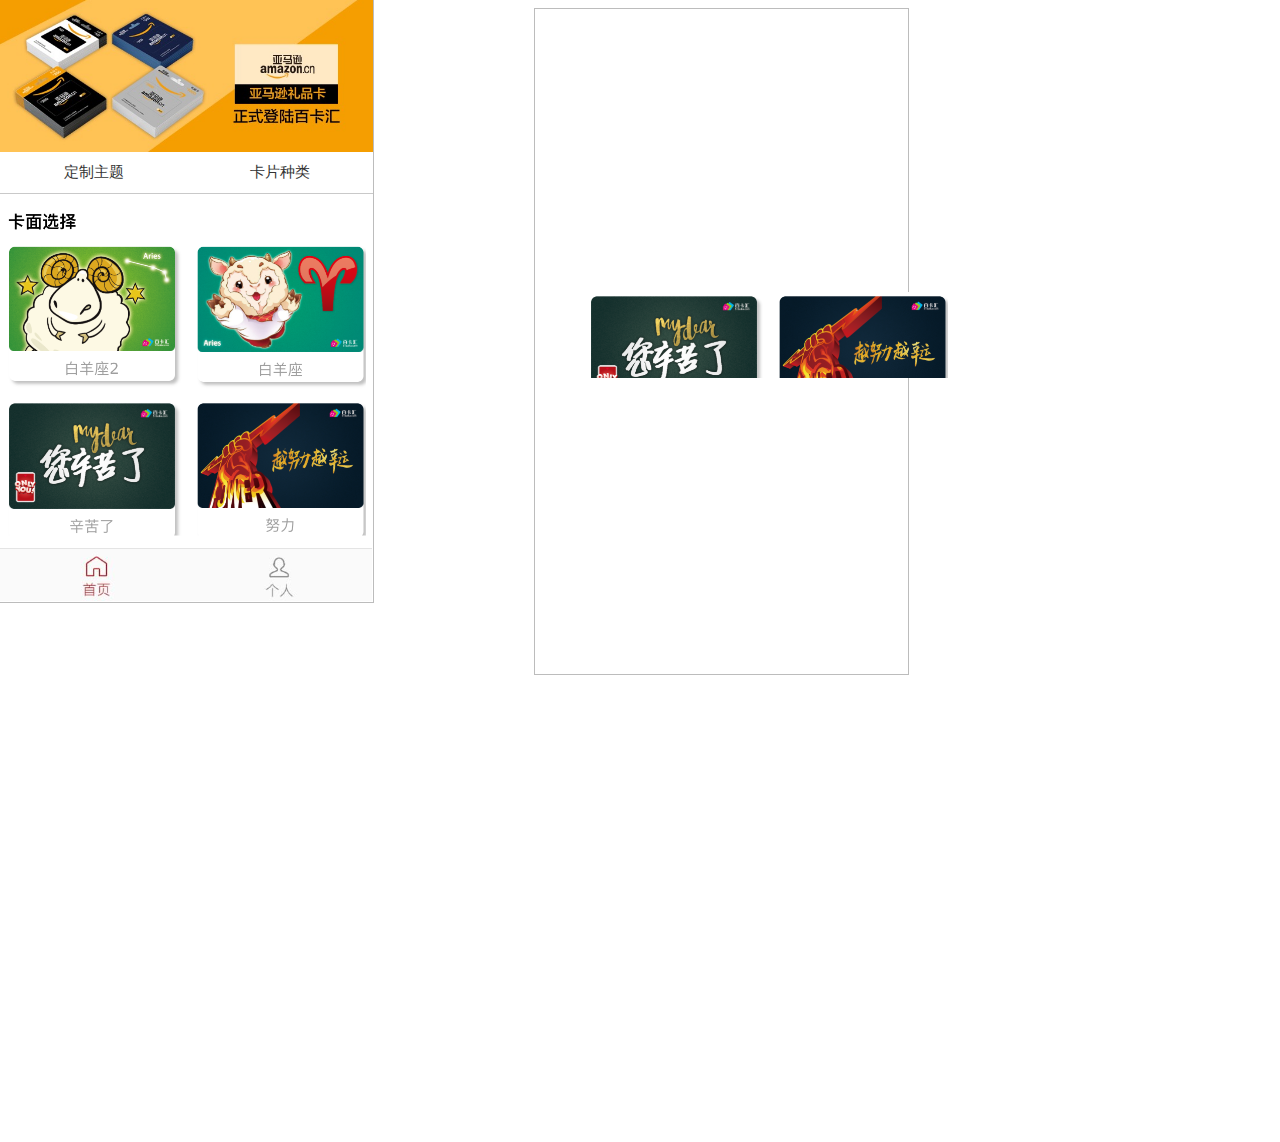
==== index.html @ 6e8ccd51 "1" ====
﻿<!DOCTYPE html>
<html>
  <head>
    <title>index</title>
    <meta http-equiv="X-UA-Compatible" content="IE=edge"/>
    <meta http-equiv="content-type" content="text/html; charset=utf-8"/>
    <meta name="apple-mobile-web-app-capable" content="yes"/>
    <link href="resources/css/jquery-ui-themes.css" type="text/css" rel="stylesheet"/>
    <link href="resources/css/axure_rp_page.css" type="text/css" rel="stylesheet"/>
    <link href="data/styles.css" type="text/css" rel="stylesheet"/>
    <link href="files/index/styles.css" type="text/css" rel="stylesheet"/>
    <script src="resources/scripts/jquery-1.7.1.min.js"></script>
    <script src="resources/scripts/jquery-ui-1.8.10.custom.min.js"></script>
    <script src="resources/scripts/axure/axQuery.js"></script>
    <script src="resources/scripts/axure/globals.js"></script>
    <script src="resources/scripts/axutils.js"></script>
    <script src="resources/scripts/axure/annotation.js"></script>
    <script src="resources/scripts/axure/axQuery.std.js"></script>
    <script src="resources/scripts/axure/doc.js"></script>
    <script src="data/document.js"></script>
    <script src="resources/scripts/messagecenter.js"></script>
    <script src="resources/scripts/axure/events.js"></script>
    <script src="resources/scripts/axure/recording.js"></script>
    <script src="resources/scripts/axure/action.js"></script>
    <script src="resources/scripts/axure/expr.js"></script>
    <script src="resources/scripts/axure/geometry.js"></script>
    <script src="resources/scripts/axure/flyout.js"></script>
    <script src="resources/scripts/axure/ie.js"></script>
    <script src="resources/scripts/axure/model.js"></script>
    <script src="resources/scripts/axure/repeater.js"></script>
    <script src="resources/scripts/axure/sto.js"></script>
    <script src="resources/scripts/axure/utils.temp.js"></script>
    <script src="resources/scripts/axure/variables.js"></script>
    <script src="resources/scripts/axure/drag.js"></script>
    <script src="resources/scripts/axure/move.js"></script>
    <script src="resources/scripts/axure/visibility.js"></script>
    <script src="resources/scripts/axure/style.js"></script>
    <script src="resources/scripts/axure/adaptive.js"></script>
    <script src="resources/scripts/axure/tree.js"></script>
    <script src="resources/scripts/axure/init.temp.js"></script>
    <script src="files/index/data.js"></script>
    <script src="resources/scripts/axure/legacy.js"></script>
    <script src="resources/scripts/axure/viewer.js"></script>
    <script src="resources/scripts/axure/math.js"></script>
    <script type="text/javascript">
      $axure.utils.getTransparentGifPath = function() { return 'resources/images/transparent.gif'; };
      $axure.utils.getOtherPath = function() { return 'resources/Other.html'; };
      $axure.utils.getReloadPath = function() { return 'resources/reload.html'; };
    </script>
  </head>
  <body>
    <div id="base" class="">

      <!-- Unnamed (矩形) -->
      <div id="u0" class="ax_default box_1">
        <div id="u0_div" class=""></div>
        <!-- Unnamed () -->
        <div id="u1" class="text" style="display: none; visibility: hidden">
          <p><span></span></p>
        </div>
      </div>

      <!-- Unnamed (矩形) -->
      <div id="u2" class="ax_default box_1">
        <div id="u2_div" class=""></div>
        <!-- Unnamed () -->
        <div id="u3" class="text" style="display: none; visibility: hidden">
          <p><span></span></p>
        </div>
      </div>

      <!-- Unnamed (水平线) -->
      <div id="u4" class="ax_default line">
        <img id="u4_img" class="img " src="images/index/u4.png"/>
        <!-- Unnamed () -->
        <div id="u5" class="text" style="display: none; visibility: hidden">
          <p><span></span></p>
        </div>
      </div>

      <!-- Unnamed (菜单) -->
      <div id="u6" class="ax_default">
        <img id="u6_menu" class="img " src="images/index/u6_menu.png" alt="u6_menu"/>

        <!-- Unnamed (表格) -->
        <div id="u7" class="ax_default">

          <!-- 定制主题 (Menu Item) -->
          <div id="u8" class="ax_default menu_item" data-label="定制主题">
            <img id="u8_img" class="img " src="resources/images/transparent.gif"/>
            <!-- Unnamed () -->
            <div id="u9" class="text" style="visibility: visible;">
              <p><span>定制主题</span></p>
            </div>
          </div>

          <!-- 种类 (Menu Item) -->
          <div id="u10" class="ax_default menu_item" data-label="种类">
            <img id="u10_img" class="img " src="resources/images/transparent.gif"/>
            <!-- Unnamed () -->
            <div id="u11" class="text" style="visibility: visible;">
              <p><span>卡片种类</span></p>
            </div>
          </div>
        </div>
      </div>

      <!-- Unnamed (图片) -->
      <div id="u12" class="ax_default image">
        <img id="u12_img" class="img " src="images/index/u12.png"/>
        <!-- Unnamed () -->
        <div id="u13" class="text" style="display: none; visibility: hidden">
          <p><span></span></p>
        </div>
      </div>

      <!-- 进入详情 (动态面板) -->
      <div id="u14" class="ax_default" data-label="进入详情">
        <div id="u14_state0" class="panel_state" data-label="State1">
          <div id="u14_state0_content" class="panel_state_content">
          </div>
        </div>
      </div>

      <!-- Unnamed (图片) -->
      <div id="u15" class="ax_default image">
        <img id="u15_img" class="img " src="images/index/u15.png"/>
        <!-- Unnamed () -->
        <div id="u16" class="text" style="display: none; visibility: hidden">
          <p><span></span></p>
        </div>
      </div>

      <!-- Unnamed (图片) -->
      <div id="u17" class="ax_default image">
        <img id="u17_img" class="img " src="images/index/u17.png"/>
        <!-- Unnamed () -->
        <div id="u18" class="text" style="display: none; visibility: hidden">
          <p><span></span></p>
        </div>
      </div>

      <!-- Unnamed (矩形) -->
      <div id="u19" class="ax_default box_2">
        <div id="u19_div" class=""></div>
        <!-- Unnamed () -->
        <div id="u20" class="text" style="display: none; visibility: hidden">
          <p><span></span></p>
        </div>
      </div>

      <!-- Unnamed (图片) -->
      <div id="u21" class="ax_default image">
        <img id="u21_img" class="img " src="images/index/u21.png"/>
        <!-- Unnamed () -->
        <div id="u22" class="text" style="display: none; visibility: hidden">
          <p><span></span></p>
        </div>
      </div>

      <!-- Unnamed (图片) -->
      <div id="u23" class="ax_default image">
        <img id="u23_img" class="img " src="images/index/u23.png"/>
        <!-- Unnamed () -->
        <div id="u24" class="text" style="display: none; visibility: hidden">
          <p><span></span></p>
        </div>
      </div>

      <!-- Unnamed (水平线) -->
      <div id="u25" class="ax_default line">
        <img id="u25_img" class="img " src="images/index/u25.png"/>
        <!-- Unnamed () -->
        <div id="u26" class="text" style="display: none; visibility: hidden">
          <p><span></span></p>
        </div>
      </div>

      <!-- 筛选详情 (动态面板) -->
      <div id="u27" class="ax_default ax_default_hidden" data-label="筛选详情" style="display: none; visibility: hidden">
        <div id="u27_state0" class="panel_state" data-label="主题">
          <div id="u27_state0_content" class="panel_state_content">

            <!-- 详情 (表格) -->
            <div id="u28" class="ax_default" data-label="详情">

              <!-- 1 (单元格) -->
              <div id="u29" class="ax_default" data-label="1">
                <img id="u29_img" class="img " src="images/index/1_u29.png"/>
                <!-- Unnamed () -->
                <div id="u30" class="text" style="visibility: visible;">
                  <p><span>&nbsp; 全部</span></p>
                </div>
              </div>

              <!-- 2 (单元格) -->
              <div id="u31" class="ax_default" data-label="2">
                <img id="u31_img" class="img " src="images/index/1_u29.png"/>
                <!-- Unnamed () -->
                <div id="u32" class="text" style="visibility: visible;">
                  <p><span>&nbsp; 送给他</span></p>
                </div>
              </div>

              <!-- 3 (单元格) -->
              <div id="u33" class="ax_default" data-label="3">
                <img id="u33_img" class="img " src="images/index/1_u29.png"/>
                <!-- Unnamed () -->
                <div id="u34" class="text" style="visibility: visible;">
                  <p><span>&nbsp; 送长辈</span></p>
                </div>
              </div>

              <!-- 4 (单元格) -->
              <div id="u35" class="ax_default" data-label="4">
                <img id="u35_img" class="img " src="images/index/1_u29.png"/>
                <!-- Unnamed () -->
                <div id="u36" class="text" style="visibility: visible;">
                  <p><span>&nbsp; 送情人</span></p>
                </div>
              </div>

              <!-- 5 (单元格) -->
              <div id="u37" class="ax_default" data-label="5">
                <img id="u37_img" class="img " src="images/index/1_u29.png"/>
                <!-- Unnamed () -->
                <div id="u38" class="text" style="visibility: visible;">
                  <p><span>&nbsp; 送朋友</span></p>
                </div>
              </div>
            </div>

            <!-- 背景 (矩形) -->
            <div id="u39" class="ax_default box_2" data-label="背景">
              <div id="u39_div" class=""></div>
              <!-- Unnamed () -->
              <div id="u40" class="text" style="display: none; visibility: hidden">
                <p><span></span></p>
              </div>
            </div>
          </div>
        </div>
        <div id="u27_state1" class="panel_state" data-label="种类" style="display: none; visibility: hidden;">
          <div id="u27_state1_content" class="panel_state_content">

            <!-- 详情 (表格) -->
            <div id="u41" class="ax_default" data-label="详情">

              <!-- 1 (单元格) -->
              <div id="u42" class="ax_default" data-label="1">
                <img id="u42_img" class="img " src="images/index/1_u29.png"/>
                <!-- Unnamed () -->
                <div id="u43" class="text" style="visibility: visible;">
                  <p><span>&nbsp; 全部</span></p>
                </div>
              </div>

              <!-- 2 (单元格) -->
              <div id="u44" class="ax_default" data-label="2">
                <img id="u44_img" class="img " src="images/index/1_u29.png"/>
                <!-- Unnamed () -->
                <div id="u45" class="text" style="visibility: visible;">
                  <p><span>&nbsp; 神州运通超级卡</span></p>
                </div>
              </div>

              <!-- 3 (单元格) -->
              <div id="u46" class="ax_default" data-label="3">
                <img id="u46_img" class="img " src="images/index/1_u29.png"/>
                <!-- Unnamed () -->
                <div id="u47" class="text" style="visibility: visible;">
                  <p><span>&nbsp; 网购卡</span></p>
                </div>
              </div>

              <!-- 4 (单元格) -->
              <div id="u48" class="ax_default" data-label="4">
                <img id="u48_img" class="img " src="images/index/1_u29.png"/>
                <!-- Unnamed () -->
                <div id="u49" class="text" style="visibility: visible;">
                  <p><span>&nbsp; 唯品会</span></p>
                </div>
              </div>

              <!-- 5 (单元格) -->
              <div id="u50" class="ax_default" data-label="5">
                <img id="u50_img" class="img " src="images/index/1_u29.png"/>
                <!-- Unnamed () -->
                <div id="u51" class="text" style="visibility: visible;">
                  <p><span>&nbsp; 京东E卡</span></p>
                </div>
              </div>
            </div>

            <!-- 背景 (矩形) -->
            <div id="u52" class="ax_default box_2" data-label="背景">
              <div id="u52_div" class=""></div>
              <!-- Unnamed () -->
              <div id="u53" class="text" style="display: none; visibility: hidden">
                <p><span></span></p>
              </div>
            </div>
          </div>
        </div>
        <div id="u27_state2" class="panel_state" data-label="面值" style="display: none; visibility: hidden;">
          <div id="u27_state2_content" class="panel_state_content">

            <!-- 详情 (表格) -->
            <div id="u54" class="ax_default" data-label="详情">

              <!-- 1 (单元格) -->
              <div id="u55" class="ax_default" data-label="1">
                <img id="u55_img" class="img " src="images/index/1_u29.png"/>
                <!-- Unnamed () -->
                <div id="u56" class="text" style="visibility: visible;">
                  <p><span>&nbsp; 全部</span></p>
                </div>
              </div>

              <!-- 2 (单元格) -->
              <div id="u57" class="ax_default" data-label="2">
                <img id="u57_img" class="img " src="images/index/1_u29.png"/>
                <!-- Unnamed () -->
                <div id="u58" class="text" style="visibility: visible;">
                  <p><span>&nbsp; 50</span></p>
                </div>
              </div>

              <!-- 3 (单元格) -->
              <div id="u59" class="ax_default" data-label="3">
                <img id="u59_img" class="img " src="images/index/1_u29.png"/>
                <!-- Unnamed () -->
                <div id="u60" class="text" style="visibility: visible;">
                  <p><span>&nbsp; 100</span></p>
                </div>
              </div>

              <!-- 4 (单元格) -->
              <div id="u61" class="ax_default" data-label="4">
                <img id="u61_img" class="img " src="images/index/1_u29.png"/>
                <!-- Unnamed () -->
                <div id="u62" class="text" style="visibility: visible;">
                  <p><span>&nbsp; 200</span></p>
                </div>
              </div>

              <!-- 5 (单元格) -->
              <div id="u63" class="ax_default" data-label="5">
                <img id="u63_img" class="img " src="images/index/1_u29.png"/>
                <!-- Unnamed () -->
                <div id="u64" class="text" style="visibility: visible;">
                  <p><span>&nbsp; 500</span></p>
                </div>
              </div>
            </div>

            <!-- 背景 (矩形) -->
            <div id="u65" class="ax_default box_2" data-label="背景">
              <div id="u65_div" class=""></div>
              <!-- Unnamed () -->
              <div id="u66" class="text" style="display: none; visibility: hidden">
                <p><span></span></p>
              </div>
            </div>
          </div>
        </div>
      </div>
    </div>
  </body>
</html>
---- resources/css/axure_rp_page.css ----
﻿/* so the window resize fires within a frame in IE7 */
html, body {
    height: 100%;
}

a {
    color: inherit;
}

p {
    margin: 0px;
    text-rendering: optimizeLegibility;
    font-feature-settings: "kern" 1;
    -webkit-font-feature-settings: "kern";
    -moz-font-feature-settings: "kern";
    -moz-font-feature-settings: "kern=1";
    font-kerning: normal;
}

iframe {
    background: #FFFFFF;
}

/* to match IE with C, FF */
input {
    padding: 1px 0px 1px 0px;
    box-sizing: border-box;
    -moz-box-sizing: border-box;
}

textarea {
    margin: 0px;
    box-sizing: border-box;
    -moz-box-sizing: border-box;
}

div.intcases {
    font-family: arial; 
    font-size: 12px;
    text-align:left; 
    border:1px solid #AAA; 
    background:#FFF none repeat scroll 0% 0%; 
    z-index:9999; 
    visibility:hidden; 
    position:absolute;
    padding: 0px;
    border-radius: 3px;
    white-space: nowrap;
}

div.intcaselink {
    cursor: pointer;
    padding: 3px 8px 3px 8px;
    margin: 5px;
    background:#EEE none repeat scroll 0% 0%; 
    border:1px solid #AAA;
    border-radius: 3px;
}

div.refpageimage {
    position: absolute;
    left: 0px;
    top: 0px;
    font-size: 0px;
    width: 16px;
    height: 16px;
    cursor: pointer;
    background-image: url(images/newwindow.gif);
    background-repeat: no-repeat;
}

div.annnoteimage {
    position: absolute;
    left: 0px;
    top: 0px;
    font-size: 0px;
    /*width: 16px;
    height: 12px;*/
    cursor: help;
    /*background-image: url(images/note.gif);*/
    /*background-repeat: no-repeat;*/
    width: 13px;
    height: 12px;
    padding-top: 1px;
    text-align: center;
    background-color: #138CDD;
    -moz-box-shadow: 1px 1px 3px #aaa;
    -webkit-box-shadow: 1px 1px 3px #aaa;
    box-shadow: 1px 1px 3px #aaa;
}

div.annnoteline {
    display: inline-block;
    width: 9px;
    height: 1px;
    border-bottom: 1px solid white;
    margin-top: 1px;
}

div.annnotelabel {
    position: absolute;
    left: 0px;
    top: 0px;
    font-family: Helvetica,Arial;
    font-size: 10px;
    /*border: 1px solid rgb(166,221,242);*/
    cursor: help;
    /*background:rgb(0,157,217) none repeat scroll 0% 0%;*/ 
    padding: 1px 3px 1px 3px;
    white-space: nowrap;
    color: white;
    
    background-color: #138CDD;
    -moz-box-shadow: 1px 1px 3px #aaa;
    -webkit-box-shadow: 1px 1px 3px #aaa;
    box-shadow: 1px 1px 3px #aaa;
}

.annotation {
    font-size: 12px;
    padding-left: 2px;
    margin-bottom: 5px;
}

.annotationName {
    /*font-size: 13px;
    font-weight: bold;
    margin-bottom: 3px;
    white-space: nowrap;*/

    font-family: 'Trebuchet MS';
    font-size: 14px;
    font-weight: bold;
    margin-bottom: 5px;
    white-space: nowrap;
}

.annotationValue {
    font-family: Arial, Helvetica, Sans-Serif;
    font-size: 12px;
    color: #4a4a4a;
    line-height: 21px;
    margin-bottom: 20px;
}

.noteLink {
    text-decoration: inherit;
    color: inherit;
}

.noteLink:hover {
    background-color: white;
}

/* this is a fix for the issue where dialogs jump around and takes the text-align from the body */
.dialogFix {
    position:absolute;
    text-align:left;
    border: 1px solid #8f949a;
}


@keyframes pulsate {
  from {
    box-shadow: 0 0 10px #15d6ba;
  }
  to {
    box-shadow: 0 0 20px #15d6ba;
  }
}

@-webkit-keyframes pulsate {
  from {
    -webkit-box-shadow: 0 0 10px #15d6ba;
    box-shadow: 0 0 10px #15d6ba;
  }
  to {
    -webkit-box-shadow: 0 0 20px #15d6ba;
    box-shadow: 0 0 20px #15d6ba;
  }
}
 
@-moz-keyframes pulsate {
  from {
    -moz-box-shadow: 0 0 10px #15d6ba;
    box-shadow: 0 0 10px #15d6ba;
  }
  to {
    -moz-box-shadow: 0 0 20px #15d6ba;
    box-shadow: 0 0 20px #15d6ba;
  }
}

.legacyPulsateBorder {
    /*border: 5px solid #15d6ba;
    margin: -5px;*/
    -moz-box-shadow: 0 0 10px 3px #15d6ba;
    box-shadow: 0 0 10px 3px #15d6ba;
}

.pulsateBorder {
  animation-name: pulsate;
  animation-timing-function: ease-in-out;
  animation-duration: 0.9s;
  animation-iteration-count: infinite;
  animation-direction: alternate;
  
  -webkit-animation-name: pulsate;
  -webkit-animation-timing-function: ease-in-out;
  -webkit-animation-duration: 0.9s;
  -webkit-animation-iteration-count: infinite;
  -webkit-animation-direction: alternate;

  -moz-animation-name: pulsate;
  -moz-animation-timing-function: ease-in-out;
  -moz-animation-duration: 0.9s;
  -moz-animation-iteration-count: infinite;
  -moz-animation-direction: alternate;
}

.ax_default_hidden, .ax_default_unplaced{
    display: none;
    visibility: hidden;
}

.widgetNoteSelected {
    -moz-box-shadow: 0 0 10px 3px #138CDD;
    box-shadow: 0 0 10px 3px #138CDD;
    /*-moz-box-shadow: 0 0 20px #3915d6;
    box-shadow: 0 0 20px #3915d6;*/
    /*border: 3px solid #3915d6;*/
    /*margin: -3px;*/
}


.singleImg {
    display: none;
    visibility: hidden;
}
---- data/styles.css ----
﻿.ax_default {
  font-family:'Arial Normal', 'Arial';
  font-weight:400;
  font-style:normal;
  font-size:13px;
  color:#333333;
  text-align:center;
  line-height:normal;
}
._一级标题 {
  font-family:'Arial Normal', 'Arial';
  font-weight:bold;
  font-style:normal;
  font-size:32px;
  text-align:left;
}
._二级标题 {
  font-family:'Arial Normal', 'Arial';
  font-weight:bold;
  font-style:normal;
  font-size:24px;
  text-align:left;
}
._三级标题 {
  font-family:'Arial Normal', 'Arial';
  font-weight:bold;
  font-style:normal;
  font-size:18px;
  text-align:left;
}
._四级标题 {
  font-family:'Arial Normal', 'Arial';
  font-weight:bold;
  font-style:normal;
  font-size:14px;
  text-align:left;
}
._五级标题 {
  font-family:'Arial Normal', 'Arial';
  font-weight:bold;
  font-style:normal;
  text-align:left;
}
._六级标题 {
  font-family:'Arial Normal', 'Arial';
  font-weight:bold;
  font-style:normal;
  font-size:10px;
  text-align:left;
}
._文本段落 {
  text-align:left;
}
.box_1 {
}
.line {
}
.menu_item {
}
.image {
}
.box_2 {
}
---- files/index/styles.css ----
﻿body {
  margin:0px;
  background-image:none;
  position:static;
  left:auto;
  width:950px;
  margin-left:0;
  margin-right:0;
  text-align:left;
}
#base {
  position:absolute;
  z-index:0;
}
#u0_div {
  position:absolute;
  left:0px;
  top:0px;
  width:375px;
  height:604px;
  background:inherit;
  background-color:rgba(255, 255, 255, 1);
  box-sizing:border-box;
  border-width:1px;
  border-style:solid;
  border-color:rgba(188, 188, 188, 1);
  border-radius:0px;
  -moz-box-shadow:none;
  -webkit-box-shadow:none;
  box-shadow:none;
}
#u0 {
  position:absolute;
  left:-1px;
  top:-1px;
  width:375px;
  height:604px;
}
#u1 {
  position:absolute;
  left:2px;
  top:294px;
  width:371px;
  visibility:hidden;
  word-wrap:break-word;
}
#u2_div {
  position:absolute;
  left:0px;
  top:0px;
  width:375px;
  height:667px;
  background:inherit;
  background-color:rgba(255, 255, 255, 1);
  box-sizing:border-box;
  border-width:1px;
  border-style:solid;
  border-color:rgba(188, 188, 188, 1);
  border-radius:0px;
  -moz-box-shadow:none;
  -webkit-box-shadow:none;
  box-shadow:none;
}
#u2 {
  position:absolute;
  left:534px;
  top:8px;
  width:375px;
  height:667px;
}
#u3 {
  position:absolute;
  left:2px;
  top:326px;
  width:371px;
  visibility:hidden;
  word-wrap:break-word;
}
#u4_img {
  position:absolute;
  left:0px;
  top:0px;
  width:376px;
  height:2px;
}
#u4 {
  position:absolute;
  left:-2px;
  top:193px;
  width:375px;
  height:1px;
}
#u5 {
  position:absolute;
  left:2px;
  top:-8px;
  width:371px;
  visibility:hidden;
  word-wrap:break-word;
}
#u6 {
  position:absolute;
  left:-1px;
  top:154px;
  width:371px;
  height:35px;
}
#u6_menu {
  position:absolute;
  left:-3px;
  top:-3px;
  width:377px;
  height:41px;
  -webkit-transform:rotate(NaNdeg);
  -moz-transform:rotate(NaNdeg);
  -ms-transform:rotate(NaNdeg);
  transform:rotate(NaNdeg);
}
#u7 {
  position:absolute;
  left:0px;
  top:0px;
  width:376px;
  height:40px;
}
#u8_img {
  position:absolute;
  left:0px;
  top:0px;
  width:190px;
  height:35px;
}
#u8 {
  position:absolute;
  left:0px;
  top:0px;
  width:190px;
  height:35px;
  font-size:15px;
}
#u9 {
  position:absolute;
  left:2px;
  top:9px;
  width:186px;
  word-wrap:break-word;
}
#u10_img {
  position:absolute;
  left:0px;
  top:0px;
  width:181px;
  height:35px;
}
#u10 {
  position:absolute;
  left:190px;
  top:0px;
  width:181px;
  height:35px;
  font-family:'Arial Narrow', 'Arial';
  font-weight:400;
  font-style:normal;
  font-size:15px;
}
#u11 {
  position:absolute;
  left:2px;
  top:9px;
  width:177px;
  word-wrap:break-word;
}
#u12_img {
  position:absolute;
  left:0px;
  top:0px;
  width:365px;
  height:329px;
}
#u12 {
  position:absolute;
  left:1px;
  top:207px;
  width:365px;
  height:329px;
}
#u13 {
  position:absolute;
  left:2px;
  top:156px;
  width:361px;
  visibility:hidden;
  word-wrap:break-word;
}
#u14 {
  position:absolute;
  left:478px;
  top:765px;
  width:356px;
  height:377px;
  overflow:hidden;
}
#u14_state0 {
  position:absolute;
  left:0px;
  top:0px;
  width:356px;
  height:377px;
  -ms-overflow-x:hidden;
  overflow-x:hidden;
  -ms-overflow-y:hidden;
  overflow-y:hidden;
  background-image:none;
}
#u14_state0_content {
  position:absolute;
  left:0px;
  top:0px;
  width:1px;
  height:1px;
}
#u15_img {
  position:absolute;
  left:0px;
  top:0px;
  width:375px;
  height:153px;
}
#u15 {
  position:absolute;
  left:-2px;
  top:-1px;
  width:375px;
  height:153px;
}
#u16 {
  position:absolute;
  left:2px;
  top:68px;
  width:371px;
  visibility:hidden;
  word-wrap:break-word;
}
#u17_img {
  position:absolute;
  left:0px;
  top:0px;
  width:366px;
  height:86px;
}
#u17 {
  position:absolute;
  left:587px;
  top:292px;
  width:366px;
  height:86px;
}
#u18 {
  position:absolute;
  left:2px;
  top:35px;
  width:362px;
  visibility:hidden;
  word-wrap:break-word;
}
#u19_div {
  position:absolute;
  left:0px;
  top:0px;
  width:374px;
  height:52px;
  background:inherit;
  background-color:rgba(250, 250, 250, 1);
  border:none;
  border-radius:0px;
  -moz-box-shadow:none;
  -webkit-box-shadow:none;
  box-shadow:none;
}
#u19 {
  position:absolute;
  left:-2px;
  top:549px;
  width:374px;
  height:52px;
}
#u20 {
  position:absolute;
  left:2px;
  top:18px;
  width:370px;
  visibility:hidden;
  word-wrap:break-word;
}
#u21_img {
  position:absolute;
  left:0px;
  top:0px;
  width:46px;
  height:52px;
}
#u21 {
  position:absolute;
  left:76px;
  top:549px;
  width:46px;
  height:52px;
}
#u22 {
  position:absolute;
  left:2px;
  top:18px;
  width:42px;
  visibility:hidden;
  word-wrap:break-word;
}
#u23_img {
  position:absolute;
  left:0px;
  top:0px;
  width:38px;
  height:48px;
}
#u23 {
  position:absolute;
  left:260px;
  top:553px;
  width:38px;
  height:48px;
}
#u24 {
  position:absolute;
  left:2px;
  top:16px;
  width:34px;
  visibility:hidden;
  word-wrap:break-word;
}
#u25_img {
  position:absolute;
  left:0px;
  top:0px;
  width:376px;
  height:2px;
}
#u25 {
  position:absolute;
  left:-3px;
  top:548px;
  width:375px;
  height:1px;
}
#u26 {
  position:absolute;
  left:2px;
  top:-8px;
  width:371px;
  visibility:hidden;
  word-wrap:break-word;
}
#u27 {
  position:absolute;
  left:1004px;
  top:201px;
  width:374px;
  height:473px;
  overflow:hidden;
  visibility:hidden;
}
#u27_state0 {
  position:absolute;
  left:0px;
  top:0px;
  width:374px;
  height:473px;
  -ms-overflow-x:hidden;
  overflow-x:hidden;
  -ms-overflow-y:hidden;
  overflow-y:hidden;
  background-image:none;
}
#u27_state0_content {
  position:absolute;
  left:0px;
  top:0px;
  width:1px;
  height:1px;
}
#u28 {
  position:absolute;
  left:0px;
  top:0px;
  width:379px;
  height:180px;
}
#u29_img {
  position:absolute;
  left:0px;
  top:0px;
  width:374px;
  height:35px;
}
#u29 {
  position:absolute;
  left:0px;
  top:0px;
  width:374px;
  height:35px;
  font-size:14px;
  text-align:left;
}
#u29_img.mouseOver {
}
#u29.mouseOver {
}
#u29_img.selected {
}
#u29.selected {
}
#u30 {
  position:absolute;
  left:2px;
  top:10px;
  width:370px;
  word-wrap:break-word;
}
#u31_img {
  position:absolute;
  left:0px;
  top:0px;
  width:374px;
  height:35px;
}
#u31 {
  position:absolute;
  left:0px;
  top:35px;
  width:374px;
  height:35px;
  font-size:14px;
  text-align:left;
}
#u31_img.mouseOver {
}
#u31.mouseOver {
}
#u31_img.selected {
}
#u31.selected {
}
#u32 {
  position:absolute;
  left:2px;
  top:10px;
  width:370px;
  word-wrap:break-word;
}
#u33_img {
  position:absolute;
  left:0px;
  top:0px;
  width:374px;
  height:35px;
}
#u33 {
  position:absolute;
  left:0px;
  top:70px;
  width:374px;
  height:35px;
  font-size:14px;
  text-align:left;
}
#u33_img.mouseOver {
}
#u33.mouseOver {
}
#u33_img.selected {
}
#u33.selected {
}
#u34 {
  position:absolute;
  left:2px;
  top:10px;
  width:370px;
  word-wrap:break-word;
}
#u35_img {
  position:absolute;
  left:0px;
  top:0px;
  width:374px;
  height:35px;
}
#u35 {
  position:absolute;
  left:0px;
  top:105px;
  width:374px;
  height:35px;
  font-size:14px;
  text-align:left;
}
#u35_img.mouseOver {
}
#u35.mouseOver {
}
#u35_img.selected {
}
#u35.selected {
}
#u36 {
  position:absolute;
  left:2px;
  top:10px;
  width:370px;
  word-wrap:break-word;
}
#u37_img {
  position:absolute;
  left:0px;
  top:0px;
  width:374px;
  height:35px;
}
#u37 {
  position:absolute;
  left:0px;
  top:140px;
  width:374px;
  height:35px;
  font-size:14px;
  text-align:left;
}
#u37_img.mouseOver {
}
#u37.mouseOver {
}
#u37_img.selected {
}
#u37.selected {
}
#u38 {
  position:absolute;
  left:2px;
  top:10px;
  width:370px;
  word-wrap:break-word;
}
#u39_div {
  position:absolute;
  left:0px;
  top:0px;
  width:372px;
  height:450px;
  background:inherit;
  background-color:rgba(67, 67, 67, 1);
  border:none;
  border-radius:0px;
  -moz-box-shadow:none;
  -webkit-box-shadow:none;
  box-shadow:none;
}
#u39 {
  position:absolute;
  left:1px;
  top:174px;
  width:372px;
  height:450px;
  opacity:0.8;
}
#u40 {
  position:absolute;
  left:2px;
  top:217px;
  width:368px;
  visibility:hidden;
  word-wrap:break-word;
}
#u27_state1 {
  position:absolute;
  left:0px;
  top:0px;
  width:374px;
  height:473px;
  visibility:hidden;
  -ms-overflow-x:hidden;
  overflow-x:hidden;
  -ms-overflow-y:hidden;
  overflow-y:hidden;
  background-image:none;
}
#u27_state1_content {
  position:absolute;
  left:0px;
  top:0px;
  width:1px;
  height:1px;
}
#u41 {
  position:absolute;
  left:0px;
  top:0px;
  width:379px;
  height:180px;
}
#u42_img {
  position:absolute;
  left:0px;
  top:0px;
  width:374px;
  height:35px;
}
#u42 {
  position:absolute;
  left:0px;
  top:0px;
  width:374px;
  height:35px;
  font-size:14px;
  text-align:left;
}
#u42_img.mouseOver {
}
#u42.mouseOver {
}
#u42_img.selected {
}
#u42.selected {
}
#u43 {
  position:absolute;
  left:2px;
  top:10px;
  width:370px;
  word-wrap:break-word;
}
#u44_img {
  position:absolute;
  left:0px;
  top:0px;
  width:374px;
  height:35px;
}
#u44 {
  position:absolute;
  left:0px;
  top:35px;
  width:374px;
  height:35px;
  font-size:14px;
  text-align:left;
}
#u44_img.mouseOver {
}
#u44.mouseOver {
}
#u44_img.selected {
}
#u44.selected {
}
#u45 {
  position:absolute;
  left:2px;
  top:10px;
  width:370px;
  word-wrap:break-word;
}
#u46_img {
  position:absolute;
  left:0px;
  top:0px;
  width:374px;
  height:35px;
}
#u46 {
  position:absolute;
  left:0px;
  top:70px;
  width:374px;
  height:35px;
  font-size:14px;
  text-align:left;
}
#u46_img.mouseOver {
}
#u46.mouseOver {
}
#u46_img.selected {
}
#u46.selected {
}
#u47 {
  position:absolute;
  left:2px;
  top:10px;
  width:370px;
  word-wrap:break-word;
}
#u48_img {
  position:absolute;
  left:0px;
  top:0px;
  width:374px;
  height:35px;
}
#u48 {
  position:absolute;
  left:0px;
  top:105px;
  width:374px;
  height:35px;
  font-size:14px;
  text-align:left;
}
#u48_img.mouseOver {
}
#u48.mouseOver {
}
#u48_img.selected {
}
#u48.selected {
}
#u49 {
  position:absolute;
  left:2px;
  top:10px;
  width:370px;
  word-wrap:break-word;
}
#u50_img {
  position:absolute;
  left:0px;
  top:0px;
  width:374px;
  height:35px;
}
#u50 {
  position:absolute;
  left:0px;
  top:140px;
  width:374px;
  height:35px;
  font-size:14px;
  text-align:left;
}
#u50_img.mouseOver {
}
#u50.mouseOver {
}
#u50_img.selected {
}
#u50.selected {
}
#u51 {
  position:absolute;
  left:2px;
  top:10px;
  width:370px;
  word-wrap:break-word;
}
#u52_div {
  position:absolute;
  left:0px;
  top:0px;
  width:372px;
  height:450px;
  background:inherit;
  background-color:rgba(67, 67, 67, 1);
  border:none;
  border-radius:0px;
  -moz-box-shadow:none;
  -webkit-box-shadow:none;
  box-shadow:none;
}
#u52 {
  position:absolute;
  left:1px;
  top:174px;
  width:372px;
  height:450px;
  opacity:0.8;
}
#u53 {
  position:absolute;
  left:2px;
  top:217px;
  width:368px;
  visibility:hidden;
  word-wrap:break-word;
}
#u27_state2 {
  position:absolute;
  left:0px;
  top:0px;
  width:374px;
  height:473px;
  visibility:hidden;
  -ms-overflow-x:hidden;
  overflow-x:hidden;
  -ms-overflow-y:hidden;
  overflow-y:hidden;
  background-image:none;
}
#u27_state2_content {
  position:absolute;
  left:0px;
  top:0px;
  width:1px;
  height:1px;
}
#u54 {
  position:absolute;
  left:0px;
  top:0px;
  width:379px;
  height:180px;
}
#u55_img {
  position:absolute;
  left:0px;
  top:0px;
  width:374px;
  height:35px;
}
#u55 {
  position:absolute;
  left:0px;
  top:0px;
  width:374px;
  height:35px;
  font-size:14px;
  text-align:left;
}
#u55_img.mouseOver {
}
#u55.mouseOver {
}
#u55_img.selected {
}
#u55.selected {
}
#u56 {
  position:absolute;
  left:2px;
  top:10px;
  width:370px;
  word-wrap:break-word;
}
#u57_img {
  position:absolute;
  left:0px;
  top:0px;
  width:374px;
  height:35px;
}
#u57 {
  position:absolute;
  left:0px;
  top:35px;
  width:374px;
  height:35px;
  font-size:14px;
  text-align:left;
}
#u57_img.mouseOver {
}
#u57.mouseOver {
}
#u57_img.selected {
}
#u57.selected {
}
#u58 {
  position:absolute;
  left:2px;
  top:10px;
  width:370px;
  word-wrap:break-word;
}
#u59_img {
  position:absolute;
  left:0px;
  top:0px;
  width:374px;
  height:35px;
}
#u59 {
  position:absolute;
  left:0px;
  top:70px;
  width:374px;
  height:35px;
  font-size:14px;
  text-align:left;
}
#u59_img.mouseOver {
}
#u59.mouseOver {
}
#u59_img.selected {
}
#u59.selected {
}
#u60 {
  position:absolute;
  left:2px;
  top:10px;
  width:370px;
  word-wrap:break-word;
}
#u61_img {
  position:absolute;
  left:0px;
  top:0px;
  width:374px;
  height:35px;
}
#u61 {
  position:absolute;
  left:0px;
  top:105px;
  width:374px;
  height:35px;
  font-size:14px;
  text-align:left;
}
#u61_img.mouseOver {
}
#u61.mouseOver {
}
#u61_img.selected {
}
#u61.selected {
}
#u62 {
  position:absolute;
  left:2px;
  top:10px;
  width:370px;
  word-wrap:break-word;
}
#u63_img {
  position:absolute;
  left:0px;
  top:0px;
  width:374px;
  height:35px;
}
#u63 {
  position:absolute;
  left:0px;
  top:140px;
  width:374px;
  height:35px;
  font-size:14px;
  text-align:left;
}
#u63_img.mouseOver {
}
#u63.mouseOver {
}
#u63_img.selected {
}
#u63.selected {
}
#u64 {
  position:absolute;
  left:2px;
  top:10px;
  width:370px;
  word-wrap:break-word;
}
#u65_div {
  position:absolute;
  left:0px;
  top:0px;
  width:372px;
  height:450px;
  background:inherit;
  background-color:rgba(67, 67, 67, 1);
  border:none;
  border-radius:0px;
  -moz-box-shadow:none;
  -webkit-box-shadow:none;
  box-shadow:none;
}
#u65 {
  position:absolute;
  left:1px;
  top:174px;
  width:372px;
  height:450px;
  opacity:0.8;
}
#u66 {
  position:absolute;
  left:2px;
  top:217px;
  width:368px;
  visibility:hidden;
  word-wrap:break-word;
}
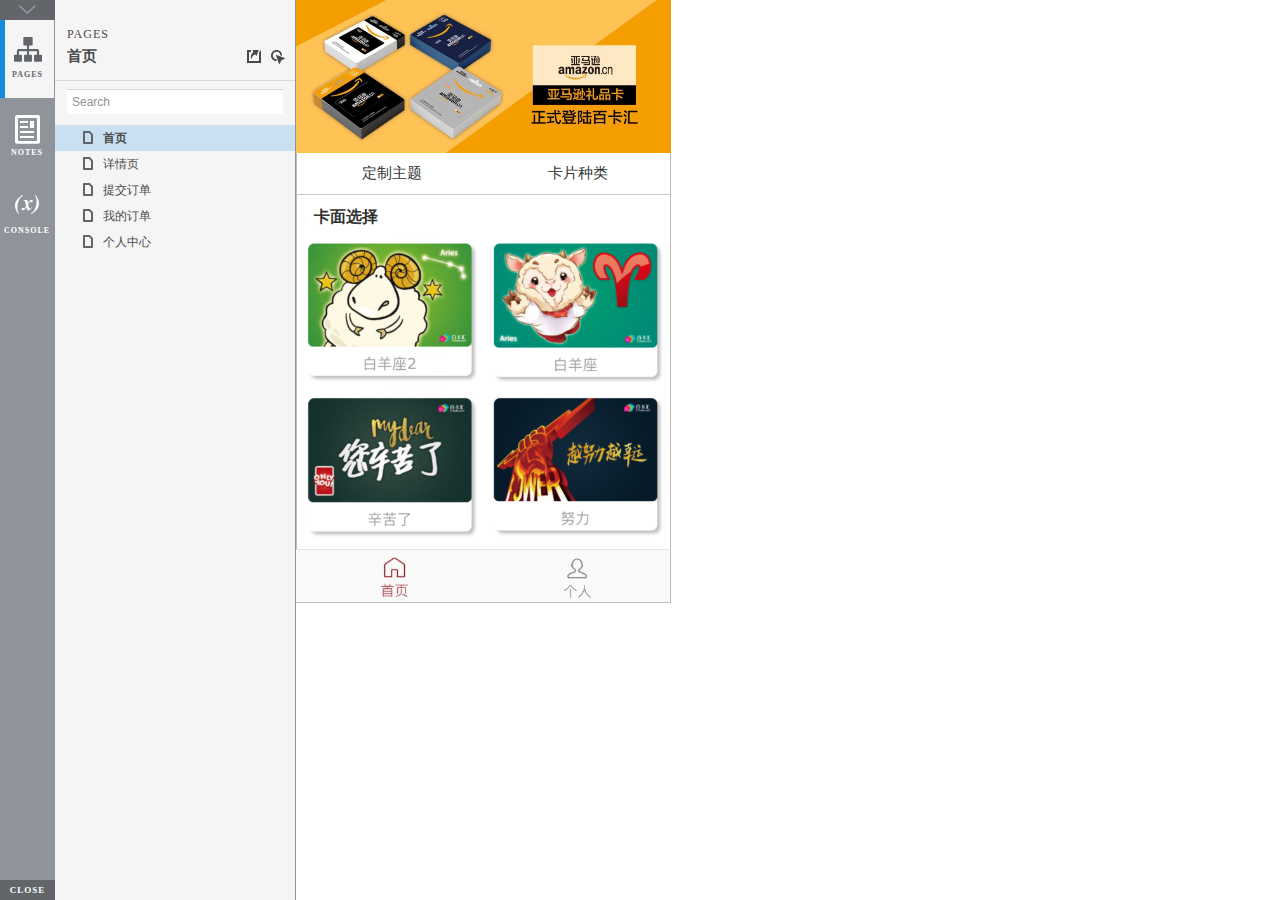
==== commit fcacc271: "NB" ====
--- a/index.html
+++ b/index.html
@@ -1,370 +1,503 @@
 ﻿<!DOCTYPE html>
-<html>
-  <head>
-    <title>index</title>
+<html xmlns="http://www.w3.org/1999/xhtml" xml:lang="en" lang="en">
+<head>
+    <title>Untitled Document</title>
     <meta http-equiv="X-UA-Compatible" content="IE=edge"/>
-    <meta http-equiv="content-type" content="text/html; charset=utf-8"/>
-    <meta name="apple-mobile-web-app-capable" content="yes"/>
-    <link href="resources/css/jquery-ui-themes.css" type="text/css" rel="stylesheet"/>
-    <link href="resources/css/axure_rp_page.css" type="text/css" rel="stylesheet"/>
-    <link href="data/styles.css" type="text/css" rel="stylesheet"/>
-    <link href="files/index/styles.css" type="text/css" rel="stylesheet"/>
-    <script src="resources/scripts/jquery-1.7.1.min.js"></script>
-    <script src="resources/scripts/jquery-ui-1.8.10.custom.min.js"></script>
-    <script src="resources/scripts/axure/axQuery.js"></script>
-    <script src="resources/scripts/axure/globals.js"></script>
-    <script src="resources/scripts/axutils.js"></script>
-    <script src="resources/scripts/axure/annotation.js"></script>
-    <script src="resources/scripts/axure/axQuery.std.js"></script>
-    <script src="resources/scripts/axure/doc.js"></script>
-    <script src="data/document.js"></script>
-    <script src="resources/scripts/messagecenter.js"></script>
-    <script src="resources/scripts/axure/events.js"></script>
-    <script src="resources/scripts/axure/recording.js"></script>
-    <script src="resources/scripts/axure/action.js"></script>
-    <script src="resources/scripts/axure/expr.js"></script>
-    <script src="resources/scripts/axure/geometry.js"></script>
-    <script src="resources/scripts/axure/flyout.js"></script>
-    <script src="resources/scripts/axure/ie.js"></script>
-    <script src="resources/scripts/axure/model.js"></script>
-    <script src="resources/scripts/axure/repeater.js"></script>
-    <script src="resources/scripts/axure/sto.js"></script>
-    <script src="resources/scripts/axure/utils.temp.js"></script>
-    <script src="resources/scripts/axure/variables.js"></script>
-    <script src="resources/scripts/axure/drag.js"></script>
-    <script src="resources/scripts/axure/move.js"></script>
-    <script src="resources/scripts/axure/visibility.js"></script>
-    <script src="resources/scripts/axure/style.js"></script>
-    <script src="resources/scripts/axure/adaptive.js"></script>
-    <script src="resources/scripts/axure/tree.js"></script>
-    <script src="resources/scripts/axure/init.temp.js"></script>
-    <script src="files/index/data.js"></script>
-    <script src="resources/scripts/axure/legacy.js"></script>
-    <script src="resources/scripts/axure/viewer.js"></script>
-    <script src="resources/scripts/axure/math.js"></script>
+    <meta http-equiv="content-type" content="text/html; charset=utf-8" />
+    <meta name="viewport" content="width=device-width, initial-scale=1.0" />
+    <meta name="apple-mobile-web-app-capable" content="yes" />
+    <link type="text/css" href="resources/css/reset.css" rel="Stylesheet" />
+    <link type="text/css" href="resources/css/default.css" rel="Stylesheet" />
+    <!--<link href='https://fonts.googleapis.com/css?family=Nunito:300' rel='stylesheet' type='text/css'>-->
+
     <script type="text/javascript">
-      $axure.utils.getTransparentGifPath = function() { return 'resources/images/transparent.gif'; };
-      $axure.utils.getOtherPath = function() { return 'resources/Other.html'; };
-      $axure.utils.getReloadPath = function() { return 'resources/reload.html'; };
+        if (location.href.toString().indexOf('file://localhost/') == 0) {
+            location.href = location.href.toString().replace('file://localhost/', 'file:///');
+        }
     </script>
-  </head>
-  <body>
-    <div id="base" class="">
-
-      <!-- Unnamed (矩形) -->
-      <div id="u0" class="ax_default box_1">
-        <div id="u0_div" class=""></div>
-        <!-- Unnamed () -->
-        <div id="u1" class="text" style="display: none; visibility: hidden">
-          <p><span></span></p>
+
+    <script type="text/javascript" src="resources/scripts/jquery-1.7.1.min.js"></script>
+    <script type="text/javascript" src="resources/scripts/player/splitter.js"></script>
+    <script type="text/javascript" src="resources/scripts/axutils.js"></script>
+    <script type="text/javascript" src="resources/scripts/player/axplayer.js"></script>
+    <script type="text/javascript" src="resources/scripts/messagecenter.js"></script>
+    <script type="text/javascript" src="data/document.js"></script>
+    <style type="text/css">
+
+#outerContainer {
+	width:1000px;
+	height:1500px;
+}
+
+.vsplitbar {
+    width: 3px;
+    /*background: #B9B9B9;*/
+    border-right: 1px solid #8f949a;
+}
+
+.vsplitbar:hover, .vsplitbar.active {
+    background: #8f949a;
+}
+
+#rightPanel {
+    background-color: White;
+}
+
+/*#leftPanel {
+    min-width: 120px;
+}*/
+
+.splitterMask {
+   position:absolute;
+   top: 0;
+   left: 0;
+   width: 100%;
+   height: 100%;
+   overflow: hidden;
+   background-image: url(resources/images/transparent.gif);
+   z-index: 20000;
+}
+
+    </style>
+    <script type="text/javascript" language="JavaScript"><!--
+        var SITEMAP_COLLAPSE_VAR_NAME = 'c';
+        var PLUGIN_VAR_NAME = 'g';
+        var FOOTNOTES_VAR_NAME = 'fn';
+        var ADAPTIVE_VIEW_VAR_NAME = 'view';
+        var lastLeftPanelWidth = 295;
+        var toolBarOnly = true;
+
+        // isolate scope
+        (function() {
+            setUpController();
+            
+            var configuration = $axure.document.configuration;
+            var _settings = {};
+            _settings.projectId = configuration.prototypeId;
+            _settings.isAxshare = configuration.isAxshare;
+            _settings.loadFeedbackPlugin = configuration.loadFeedbackPlugin;
+            var cHash = getHashStringVar(SITEMAP_COLLAPSE_VAR_NAME);
+            _settings.startCollapsed = cHash == "1";
+            if(cHash == "2") closePlayer();
+            var gHash = getHashStringVar(PLUGIN_VAR_NAME);
+            if(gHash == "") gHash = 1;
+            _settings.startPluginGid = gHash;
+
+            $axure.player.settings = _settings;
+
+            $(window).bind('load', function() {
+                if(CHROME_5_LOCAL && !$('body').attr('pluginDetected')) {
+                    window.location = 'resources/chrome/chrome.html';
+                }
+            });
+
+            $(document).ready(function() {
+                $axure.page.bind('load.start', mainFrame_onload);
+                $axure.messageCenter.addMessageListener(messageCenter_message);
+
+                $(document).on('pluginShown', function (event, data) {
+                    setVarInCurrentUrlHash('g', data ? data : '');
+                });
+
+                $(document).on('pluginCreated', function(event, data) {
+                    if($axure.player.settings.startPluginGid == data) {
+                        $axure.player.showPlugin(data);
+                    }
+                });
+
+                if($axure.player.settings.loadFeedbackPlugin) {
+                    if($axure.player.settings.isAxshare) {
+                        $axure.utils.loadJS('/Scripts/plugins/feedback/feedback8.js');
+                    } else {
+                        $axure.utils.loadJS('http://share.axure.com/Scripts/plugins/feedback/feedback8.js');
+                    }
+                }
+
+                if(navigator.userAgent.indexOf("MSIE") >= 0) $('#outerContainer').width('100%');
+                initialize();
+                if($axure.player.settings.startCollapsed) $('#outerContainer').splitter({ sizeLeft: 0 });
+                else $('#outerContainer').splitter({ sizeLeft: lastLeftPanelWidth });
+                $('#leftPanel').width(lastLeftPanelWidth);
+                
+                $(window).resize(function() { resizeContent(); });
+
+                $('#maximizePanelContainer').hide();
+
+                initializeLogo();
+
+                $(window).resize();
+                resizeContent();
+                
+                $axure.player.collapseToBar();
+
+                if($axure.player.settings.startCollapsed) {
+                    collapse();
+                    $('#leftPanel').width(0);
+                }
+
+                if(MOBILE_DEVICE) {
+                    $('#interfaceControlFrameMinimizeContainer').height('45px');
+                    $('#interfaceControlFrameMinimizeContainer a').height('45px');
+                    $('#interfaceControlFrameHeaderContainer').css('margin-top','45px');
+                    $('#interfaceControlFrameCloseContainer a').css('padding','10px 0px');
+                    $('#maximizePanelContainer').height('45px');//.css('top','inherit').css('bottom','0px');
+
+                    $('body').removeClass('hashover');
+
+                    if(IOS) {
+                        $('#rightPanel').css('overflow', 'auto').css('-webkit-overflow-scrolling', 'touch').css('-ms-overflow-x', 'hidden');
+
+                        window.addEventListener("orientationchange", function() {
+                            var viewport = document.querySelector("meta[name=viewport]");
+                            //so iOS doesn't zoom when switching back to portrait
+                            viewport.setAttribute('content', 'width=device-width, initial-scale=1.0, maximum-scale=1.0');
+                            viewport.setAttribute('content', 'width=device-width, initial-scale=1.0');
+                            resizeContent();
+                        }, false);
+
+                        $axure.page.bind('load.start', function() {
+                            resizeContent();
+                        });
+                    }
+                }
+
+            });
+
+            function initialize() {
+                var legacyQString = getQueryString("Page");
+                if (legacyQString.length > 0) {
+                    location.href = location.href.substring(0, location.href.indexOf("?")) + "#p=" + legacyQString;
+                    return;
+                }
+
+                var mainFrame = document.getElementById("mainFrame");
+                mainFrame.contentWindow.location.href = getInitialUrl();
+            }
+
+            function initializeLogo() {
+                if($axure.document.configuration.logoImagePath) {
+                    var image = new Image();
+                    image.onload = function() {
+                        $('#logoImage').css('max-width', this.width + 'px');
+                        $axure.player.resizeContent();
+                    };
+                    image.src = $axure.document.configuration.logoImagePath;
+                
+                    $('#interfaceControlFrameLogoImageContainer').html('<img id="logoImage" src="" />');
+                    $('#logoImage').attr('src', $axure.document.configuration.logoImagePath).load(function() { resizeContent(); });
+                } else $('#interfaceControlFrameLogoImageContainer').hide();
+
+                if ($axure.document.configuration.logoImageCaption) {
+                    $('#interfaceControlFrameLogoCaptionContainer').html($axure.document.configuration.logoImageCaption);
+                } else $('#interfaceControlFrameLogoCaptionContainer').hide();
+
+                if(!$('#interfaceControlFrameLogoImageContainer').is(':visible') && !$('#interfaceControlFrameLogoCaptionContainer').is(':visible')) {
+                    $('#interfaceControlFrameLogoContainer').hide();
+                }
+            }
+
+            var resizeContent = $axure.player.resizeContent = function() {
+                var newHeight = $(window).height();
+                var newWidth = $(window).width();
+
+                var controlContainerHeight = newHeight;// - 30;
+                if($('#interfaceControlFrameLogoContainer').is(':visible')) controlContainerHeight -= $('#interfaceControlFrameLogoContainer').outerHeight();// + 16;
+
+                $('#outerContainer').height(newHeight).width(newWidth);
+                $('.vsplitbar').height(newHeight);
+                $('#leftPanel').height(newHeight);
+                $('#interfaceControlFrame').height(newHeight);
+                $('#interfaceControlFrameContainer').height(newHeight);
+                $('#interfaceControlFrameHostContainer').height(controlContainerHeight);
+
+                $('#rightPanel').height(newHeight);
+                $('#mainFrame').height(newHeight);
+
+                if($('#leftPanel').is(':visible')) $('#rightPanel').width($(window).width() - $('#leftPanel').width() - 1);// $('.vsplitbar').width());
+                else $('#rightPanel').width($(window).width());
+
+                $(document).trigger('ContainerHeightChange',[controlContainerHeight]);
+
+                if(MOBILE_DEVICE) {
+                    if(!(getHashStringVar(ADAPTIVE_VIEW_VAR_NAME).length > 0)) $axure.messageCenter.postMessage('setAdaptiveViewForSize', {'width':newWidth, 'height':$('#rightPanel').height()});
+                }
+            }
+
+            var collapseToBar = $axure.player.collapseToBar = function() {
+                lastLeftPanelWidth = $('#leftPanel').width();
+                $('#leftPanel').width('55px');
+                $('.vsplitbar').hide();
+                $('#rightPanel').width($(window).width() - $('#leftPanel').width());
+                $(window).resize();
+                $('#outerContainer').trigger('resize');
+                toolBarOnly = true;
+            }
+
+            var expandFromBar = $axure.player.expandFromBar = function() {
+                if($('.vsplitbar').is(':visible')) return;
+
+                $('#leftPanel').width(lastLeftPanelWidth);
+                $('.vsplitbar').show();
+                $('#rightPanel').width($(window).width() - $('#leftPanel').width() - 1);// $('.vsplitbar').width());
+                $(window).resize();
+                $('#outerContainer').trigger('resize');
+                toolBarOnly = false;
+            }
+
+        })();
+
+        function messageCenter_message(message, data) {
+            if(message == 'expandFrame') expand();
+            else if(message == 'getCollapseFrameOnLoad' && $axure.player.settings.startCollapsed && !MOBILE_DEVICE) $axure.messageCenter.postMessage('collapseFrameOnLoad');
+        }
+
+        
+        function getInitialUrl() {
+            var pageName = getHashStringVar("p");
+            if(pageName.length > 0) return pageName + ".html";
+            else {
+                var url = getFirstPageUrl($axure.document.sitemap.rootNodes);
+                return (url ? url : "about:blank");
+            }
+        }
+
+        function getFirstPageUrl(nodes) {
+            for (var i = 0; i < nodes.length; i++) {
+                var node = nodes[i];
+                if (node.url) return node.url;
+                else {
+                    var hasChildren = (node.children && node.children.length > 0);
+                    if (hasChildren) {
+                        var url = getFirstPageUrl(node.children);
+                        if (url) return url;
+                    }
+                }
+            }
+            return null;
+        }
+
+        function closePlayer() {
+            if($axure.page.location) window.location.href = $axure.page.location;
+            else {
+                var pageFile = getInitialUrl();
+                var currentLocation = window.location.toString();
+                window.location.href = currentLocation.substr(0, currentLocation.lastIndexOf("/") + 1) + pageFile;
+            }
+        }
+
+        function replaceHash(newHash) {
+            var currentLocWithoutHash = window.location.toString().split('#')[0];
+
+            //We use replace so that every hash change doesn't get appended to the history stack.
+            //We use replaceState in browsers that support it, else replace the location
+            if(typeof window.history.replaceState != 'undefined') {
+                try {
+                    //Chrome 45 (Version 45.0.2454.85 m) started throwing an error here when generated locally (this only happens with sitemap open) which broke all interactions.
+                    //try catch breaks the url adjusting nicely when the sitemap is open, but all interactions and forward and back buttons work.
+                    //Uncaught SecurityError: Failed to execute 'replaceState' on 'History': A history state object with URL 'file:///C:/Users/Ian/Documents/Axure/HTML/Untitled/start.html#p=home' cannot be created in a document with origin 'null'.
+                    window.history.replaceState(null, null, currentLocWithoutHash + newHash);
+                } catch(ex) {}
+            } else {
+                window.location.replace(currentLocWithoutHash + newHash);
+            }
+        }
+
+        function collapse() {
+            setVarInCurrentUrlHash('c', 1);
+            if(!toolBarOnly) lastLeftPanelWidth = $('#leftPanel').width();
+
+            $('#maximizePanelContainer').show();
+            $('#leftPanel').hide();
+            $('.vsplitbar').hide();
+            $('#rightPanel').width($(window).width());
+            $(window).resize();
+            $('#outerContainer').trigger('resize');
+
+            $(document).trigger('sidebarCollapse');
+
+            if(MOBILE_DEVICE) {
+                $('#maximizePanelContainer').animate({
+                    top:$('#rightPanel').height() - $('#maximizePanelContainer').height()
+                }, 300, 'swing', function() {
+                    $('#maximizePanelContainer').css('top', 'inherit').css('bottom', '0px');
+                });
+            }
+        }
+
+        function expand() {
+            if(MOBILE_DEVICE) {
+                $('#maximizePanelContainer').css('top', '0px').css('bottom', 'inherit');
+            }
+
+            deleteVarFromCurrentUrlHash('c');
+            $('#maximizePanelContainer').hide();
+            $('#leftPanel').width(lastLeftPanelWidth);
+            $('#leftPanel').show();
+            if(!toolBarOnly) {
+                $('.vsplitbar').show();
+                $('#rightPanel').width($(window).width() - $('#leftPanel').width() - 1);
+            } else {
+                $axure.player.collapseToBar();
+            }
+            $(window).resize();
+            $('#outerContainer').trigger('resize');
+
+            $(document).trigger('sidebarExpanded');
+        }
+
+
+        function mainFrame_onload() {
+            if($axure.page.pageName) document.title = $axure.page.pageName;
+        }
+
+        function getQueryString(query) {
+            var qstring = self.location.href.split("?");
+            if(qstring.length < 2) return "";
+            return GetParameter(qstring, query);
+        }
+        
+        function GetParameter(qstring, query) {
+            var prms = qstring[1].split("&");
+            var frmelements = new Array();
+            var currprmeter, querystr = "";
+
+            for(var i = 0; i < prms.length; i++) {
+                currprmeter = prms[i].split("=");
+                frmelements[i] = new Array();
+                frmelements[i][0] = currprmeter[0];
+                frmelements[i][1] = currprmeter[1];
+            }
+
+            for(j = 0; j < frmelements.length; j++) {
+                if(frmelements[j][0].toLowerCase() == query.toLowerCase()) {
+                    querystr = frmelements[j][1];
+                    break;
+                }
+            }
+            return querystr;
+        }
+        
+        function getHashStringVar(query) {
+            var qstring = self.location.href.split("#");
+            if(qstring.length < 2) return "";
+            return GetParameter(qstring, query);
+        }
+
+        function setHashStringVar(currentHash, varName, varVal) {
+            var varWithEqual = varName + '=';
+            var poundVarWithEqual = varVal === '' ? '' :  '#' + varName + '=' + varVal;
+            var ampVarWithEqual = varVal === '' ? '' :  '&' + varName + '=' + varVal;
+            var hashToSet = '';
+
+            var pageIndex = currentHash.indexOf('#' + varWithEqual);
+            if(pageIndex == -1) pageIndex = currentHash.indexOf('&' + varWithEqual);
+            if(pageIndex != -1) {
+                var newHash = currentHash.substring(0, pageIndex);
+
+                newHash = newHash == '' ? poundVarWithEqual : newHash + ampVarWithEqual;
+
+                var ampIndex = currentHash.indexOf('&', pageIndex + 1);
+                if(ampIndex != -1) {
+                    newHash = newHash == '' ? '#' + currentHash.substring(ampIndex + 1) : newHash + currentHash.substring(ampIndex);
+                }
+                hashToSet = newHash;
+            } else if(currentHash.indexOf('#') != -1) {
+                hashToSet = currentHash + ampVarWithEqual;
+            } else {
+                hashToSet = poundVarWithEqual;
+            }
+
+            if(hashToSet != '' || varVal == '') {
+                return hashToSet;
+            }
+
+            return null;
+        }
+
+        function setVarInCurrentUrlHash(varName, varVal) {
+            var newHash = setHashStringVar(window.location.hash, varName, varVal);
+
+            if(newHash != null) {
+                replaceHash(newHash);
+            }
+        }
+
+        function deleteHashStringVar(currentHash, varName) {
+            var varWithEqual = varName + '=';
+
+            var pageIndex = currentHash.indexOf('#' + varWithEqual);
+            if(pageIndex == -1) pageIndex = currentHash.indexOf('&' + varWithEqual);
+            if(pageIndex != -1) {
+                var newHash = currentHash.substring(0, pageIndex);
+
+                var ampIndex = currentHash.indexOf('&', pageIndex + 1);
+
+                //IF begin of string....if none blank, ELSE # instead of & and rest
+                //IF in string....prefix + if none blank, ELSE &-rest
+                if(newHash == '') { //beginning of string
+                    newHash = ampIndex != -1 ? '#' + currentHash.substring(ampIndex + 1) : '';
+                } else { //somewhere in the middle
+                    newHash = newHash + (ampIndex != -1 ? currentHash.substring(ampIndex) : '');
+                }
+
+                return newHash;
+            }
+
+            return null;
+        }
+
+        function deleteVarFromCurrentUrlHash(varName) {
+            var newHash = deleteHashStringVar(window.location.hash, varName);
+
+            if(newHash != null) {
+                replaceHash(newHash);
+            }
+        }
+    --></script>
+
+    <link type="text/css" rel="Stylesheet" href="plugins/sitemap/styles/sitemap.css" />
+    <script type="text/javascript" src="plugins/sitemap/sitemap.js"></script>
+    <link type="text/css" rel="Stylesheet" href="plugins/page_notes/styles/page_notes.css" />
+    <script type="text/javascript" src="plugins/page_notes/page_notes.js"></script>
+    <!--<link type="text/css" rel="Stylesheet" href="plugins/recordplay/styles/recordplay.css" />
+    <script type="text/javascript" src="plugins/recordplay/recordplay.js"></script>-->
+    <link type="text/css" rel="Stylesheet" href="plugins/debug/styles/debug.css" />
+    <script type="text/javascript" src="plugins/debug/debug.js"></script>
+
+</head>
+<body scroll="no" class="hashover">
+    <div id="outerContainer">
+
+        <div id="leftPanel">
+            <div id="interfaceControlFrame">
+                <div id="interfaceControlFrameMinimizeContainer">
+                    <a title="Collapse" id="interfaceControlFrameMinimizeButton" onclick="collapse();">&nbsp;</a>
+                </div>
+                <div id="interfaceControlFrameHeaderContainer">
+                    <ul id="interfaceControlFrameHeader"></ul>
+                </div>
+                <div id="interfaceControlFrameContainer">
+                    <div id="interfaceControlFrameLogoContainer">
+                        <div id="interfaceControlFrameLogoImageContainer"></div>
+                        <div id="interfaceControlFrameLogoCaptionContainer"></div>
+                    </div>
+                    <div id="interfaceControlFrameHostContainer">
+                    </div>
+                </div>
+                <div id="interfaceControlFrameCloseContainer">
+                    <a title="Close" id="interfaceControlFrameCloseButton" onclick="closePlayer();">CLOSE</a>
+                </div>
+            </div>
         </div>
-      </div>
-
-      <!-- Unnamed (矩形) -->
-      <div id="u2" class="ax_default box_1">
-        <div id="u2_div" class=""></div>
-        <!-- Unnamed () -->
-        <div id="u3" class="text" style="display: none; visibility: hidden">
-          <p><span></span></p>
+        <div id="rightPanel">
+            <iframe id="mainFrame" name="mainFrame" width="100%" height="100%" src="" frameborder="0" style="display: block;" webkitallowfullscreen mozallowfullscreen allowfullscreen></iframe>
         </div>
-      </div>
-
-      <!-- Unnamed (水平线) -->
-      <div id="u4" class="ax_default line">
-        <img id="u4_img" class="img " src="images/index/u4.png"/>
-        <!-- Unnamed () -->
-        <div id="u5" class="text" style="display: none; visibility: hidden">
-          <p><span></span></p>
-        </div>
-      </div>
-
-      <!-- Unnamed (菜单) -->
-      <div id="u6" class="ax_default">
-        <img id="u6_menu" class="img " src="images/index/u6_menu.png" alt="u6_menu"/>
-
-        <!-- Unnamed (表格) -->
-        <div id="u7" class="ax_default">
-
-          <!-- 定制主题 (Menu Item) -->
-          <div id="u8" class="ax_default menu_item" data-label="定制主题">
-            <img id="u8_img" class="img " src="resources/images/transparent.gif"/>
-            <!-- Unnamed () -->
-            <div id="u9" class="text" style="visibility: visible;">
-              <p><span>定制主题</span></p>
-            </div>
-          </div>
-
-          <!-- 种类 (Menu Item) -->
-          <div id="u10" class="ax_default menu_item" data-label="种类">
-            <img id="u10_img" class="img " src="resources/images/transparent.gif"/>
-            <!-- Unnamed () -->
-            <div id="u11" class="text" style="visibility: visible;">
-              <p><span>卡片种类</span></p>
-            </div>
-          </div>
-        </div>
-      </div>
-
-      <!-- Unnamed (图片) -->
-      <div id="u12" class="ax_default image">
-        <img id="u12_img" class="img " src="images/index/u12.png"/>
-        <!-- Unnamed () -->
-        <div id="u13" class="text" style="display: none; visibility: hidden">
-          <p><span></span></p>
-        </div>
-      </div>
-
-      <!-- 进入详情 (动态面板) -->
-      <div id="u14" class="ax_default" data-label="进入详情">
-        <div id="u14_state0" class="panel_state" data-label="State1">
-          <div id="u14_state0_content" class="panel_state_content">
-          </div>
-        </div>
-      </div>
-
-      <!-- Unnamed (图片) -->
-      <div id="u15" class="ax_default image">
-        <img id="u15_img" class="img " src="images/index/u15.png"/>
-        <!-- Unnamed () -->
-        <div id="u16" class="text" style="display: none; visibility: hidden">
-          <p><span></span></p>
-        </div>
-      </div>
-
-      <!-- Unnamed (图片) -->
-      <div id="u17" class="ax_default image">
-        <img id="u17_img" class="img " src="images/index/u17.png"/>
-        <!-- Unnamed () -->
-        <div id="u18" class="text" style="display: none; visibility: hidden">
-          <p><span></span></p>
-        </div>
-      </div>
-
-      <!-- Unnamed (矩形) -->
-      <div id="u19" class="ax_default box_2">
-        <div id="u19_div" class=""></div>
-        <!-- Unnamed () -->
-        <div id="u20" class="text" style="display: none; visibility: hidden">
-          <p><span></span></p>
-        </div>
-      </div>
-
-      <!-- Unnamed (图片) -->
-      <div id="u21" class="ax_default image">
-        <img id="u21_img" class="img " src="images/index/u21.png"/>
-        <!-- Unnamed () -->
-        <div id="u22" class="text" style="display: none; visibility: hidden">
-          <p><span></span></p>
-        </div>
-      </div>
-
-      <!-- Unnamed (图片) -->
-      <div id="u23" class="ax_default image">
-        <img id="u23_img" class="img " src="images/index/u23.png"/>
-        <!-- Unnamed () -->
-        <div id="u24" class="text" style="display: none; visibility: hidden">
-          <p><span></span></p>
-        </div>
-      </div>
-
-      <!-- Unnamed (水平线) -->
-      <div id="u25" class="ax_default line">
-        <img id="u25_img" class="img " src="images/index/u25.png"/>
-        <!-- Unnamed () -->
-        <div id="u26" class="text" style="display: none; visibility: hidden">
-          <p><span></span></p>
-        </div>
-      </div>
-
-      <!-- 筛选详情 (动态面板) -->
-      <div id="u27" class="ax_default ax_default_hidden" data-label="筛选详情" style="display: none; visibility: hidden">
-        <div id="u27_state0" class="panel_state" data-label="主题">
-          <div id="u27_state0_content" class="panel_state_content">
-
-            <!-- 详情 (表格) -->
-            <div id="u28" class="ax_default" data-label="详情">
-
-              <!-- 1 (单元格) -->
-              <div id="u29" class="ax_default" data-label="1">
-                <img id="u29_img" class="img " src="images/index/1_u29.png"/>
-                <!-- Unnamed () -->
-                <div id="u30" class="text" style="visibility: visible;">
-                  <p><span>&nbsp; 全部</span></p>
-                </div>
-              </div>
-
-              <!-- 2 (单元格) -->
-              <div id="u31" class="ax_default" data-label="2">
-                <img id="u31_img" class="img " src="images/index/1_u29.png"/>
-                <!-- Unnamed () -->
-                <div id="u32" class="text" style="visibility: visible;">
-                  <p><span>&nbsp; 送给他</span></p>
-                </div>
-              </div>
-
-              <!-- 3 (单元格) -->
-              <div id="u33" class="ax_default" data-label="3">
-                <img id="u33_img" class="img " src="images/index/1_u29.png"/>
-                <!-- Unnamed () -->
-                <div id="u34" class="text" style="visibility: visible;">
-                  <p><span>&nbsp; 送长辈</span></p>
-                </div>
-              </div>
-
-              <!-- 4 (单元格) -->
-              <div id="u35" class="ax_default" data-label="4">
-                <img id="u35_img" class="img " src="images/index/1_u29.png"/>
-                <!-- Unnamed () -->
-                <div id="u36" class="text" style="visibility: visible;">
-                  <p><span>&nbsp; 送情人</span></p>
-                </div>
-              </div>
-
-              <!-- 5 (单元格) -->
-              <div id="u37" class="ax_default" data-label="5">
-                <img id="u37_img" class="img " src="images/index/1_u29.png"/>
-                <!-- Unnamed () -->
-                <div id="u38" class="text" style="visibility: visible;">
-                  <p><span>&nbsp; 送朋友</span></p>
-                </div>
-              </div>
-            </div>
-
-            <!-- 背景 (矩形) -->
-            <div id="u39" class="ax_default box_2" data-label="背景">
-              <div id="u39_div" class=""></div>
-              <!-- Unnamed () -->
-              <div id="u40" class="text" style="display: none; visibility: hidden">
-                <p><span></span></p>
-              </div>
-            </div>
-          </div>
-        </div>
-        <div id="u27_state1" class="panel_state" data-label="种类" style="display: none; visibility: hidden;">
-          <div id="u27_state1_content" class="panel_state_content">
-
-            <!-- 详情 (表格) -->
-            <div id="u41" class="ax_default" data-label="详情">
-
-              <!-- 1 (单元格) -->
-              <div id="u42" class="ax_default" data-label="1">
-                <img id="u42_img" class="img " src="images/index/1_u29.png"/>
-                <!-- Unnamed () -->
-                <div id="u43" class="text" style="visibility: visible;">
-                  <p><span>&nbsp; 全部</span></p>
-                </div>
-              </div>
-
-              <!-- 2 (单元格) -->
-              <div id="u44" class="ax_default" data-label="2">
-                <img id="u44_img" class="img " src="images/index/1_u29.png"/>
-                <!-- Unnamed () -->
-                <div id="u45" class="text" style="visibility: visible;">
-                  <p><span>&nbsp; 神州运通超级卡</span></p>
-                </div>
-              </div>
-
-              <!-- 3 (单元格) -->
-              <div id="u46" class="ax_default" data-label="3">
-                <img id="u46_img" class="img " src="images/index/1_u29.png"/>
-                <!-- Unnamed () -->
-                <div id="u47" class="text" style="visibility: visible;">
-                  <p><span>&nbsp; 网购卡</span></p>
-                </div>
-              </div>
-
-              <!-- 4 (单元格) -->
-              <div id="u48" class="ax_default" data-label="4">
-                <img id="u48_img" class="img " src="images/index/1_u29.png"/>
-                <!-- Unnamed () -->
-                <div id="u49" class="text" style="visibility: visible;">
-                  <p><span>&nbsp; 唯品会</span></p>
-                </div>
-              </div>
-
-              <!-- 5 (单元格) -->
-              <div id="u50" class="ax_default" data-label="5">
-                <img id="u50_img" class="img " src="images/index/1_u29.png"/>
-                <!-- Unnamed () -->
-                <div id="u51" class="text" style="visibility: visible;">
-                  <p><span>&nbsp; 京东E卡</span></p>
-                </div>
-              </div>
-            </div>
-
-            <!-- 背景 (矩形) -->
-            <div id="u52" class="ax_default box_2" data-label="背景">
-              <div id="u52_div" class=""></div>
-              <!-- Unnamed () -->
-              <div id="u53" class="text" style="display: none; visibility: hidden">
-                <p><span></span></p>
-              </div>
-            </div>
-          </div>
-        </div>
-        <div id="u27_state2" class="panel_state" data-label="面值" style="display: none; visibility: hidden;">
-          <div id="u27_state2_content" class="panel_state_content">
-
-            <!-- 详情 (表格) -->
-            <div id="u54" class="ax_default" data-label="详情">
-
-              <!-- 1 (单元格) -->
-              <div id="u55" class="ax_default" data-label="1">
-                <img id="u55_img" class="img " src="images/index/1_u29.png"/>
-                <!-- Unnamed () -->
-                <div id="u56" class="text" style="visibility: visible;">
-                  <p><span>&nbsp; 全部</span></p>
-                </div>
-              </div>
-
-              <!-- 2 (单元格) -->
-              <div id="u57" class="ax_default" data-label="2">
-                <img id="u57_img" class="img " src="images/index/1_u29.png"/>
-                <!-- Unnamed () -->
-                <div id="u58" class="text" style="visibility: visible;">
-                  <p><span>&nbsp; 50</span></p>
-                </div>
-              </div>
-
-              <!-- 3 (单元格) -->
-              <div id="u59" class="ax_default" data-label="3">
-                <img id="u59_img" class="img " src="images/index/1_u29.png"/>
-                <!-- Unnamed () -->
-                <div id="u60" class="text" style="visibility: visible;">
-                  <p><span>&nbsp; 100</span></p>
-                </div>
-              </div>
-
-              <!-- 4 (单元格) -->
-              <div id="u61" class="ax_default" data-label="4">
-                <img id="u61_img" class="img " src="images/index/1_u29.png"/>
-                <!-- Unnamed () -->
-                <div id="u62" class="text" style="visibility: visible;">
-                  <p><span>&nbsp; 200</span></p>
-                </div>
-              </div>
-
-              <!-- 5 (单元格) -->
-              <div id="u63" class="ax_default" data-label="5">
-                <img id="u63_img" class="img " src="images/index/1_u29.png"/>
-                <!-- Unnamed () -->
-                <div id="u64" class="text" style="visibility: visible;">
-                  <p><span>&nbsp; 500</span></p>
-                </div>
-              </div>
-            </div>
-
-            <!-- 背景 (矩形) -->
-            <div id="u65" class="ax_default box_2" data-label="背景">
-              <div id="u65_div" class=""></div>
-              <!-- Unnamed () -->
-              <div id="u66" class="text" style="display: none; visibility: hidden">
-                <p><span></span></p>
-              </div>
-            </div>
-          </div>
-        </div>
-      </div>
+
     </div>
-  </body>
+
+    <div id="maximizePanelContainer">
+        <iframe id="expandFrame" src="resources/expand.html" width="100%" height="100%" scrolling="no" allowtransparency="true" frameborder="0"></iframe>
+    </div>
+
+</body>
 </html>
--- a/resources/css/default.css
+++ b/resources/css/default.css
@@ -0,0 +1,207 @@
+﻿body {
+  font-family : Arial, Helvetica, Sans-Serif;
+  background-color: #8f949a;
+  overflow:hidden;
+}
+a {
+  cursor: pointer;
+}
+
+input[type="radio"], input[type="checkbox"] {
+    margin: 0px 9px 0px 0px;
+    vertical-align: bottom;
+}
+
+input {
+    -webkit-box-sizing: border-box;
+    -moz-box-sizing: border-box;
+    box-sizing: border-box;
+}
+
+#maximizePanelContainer {
+  font-size: 4px;
+  position:absolute;
+  left: 0px;
+  top: 0px;
+  width: 55px;
+  height: 20px;
+  overflow: visible;
+  z-index: 1000;
+}
+#maximizePanelOver {
+    position: absolute;
+    left: 0px;
+    top: 0px;
+    width: 55px;
+    height: 20px;
+}
+.maximizePanel {
+    position: absolute;
+    left: 0px;
+    top: 0px;
+    width: 55px;
+    height: 20px;
+    background: #a2a2a2 url('../images/expand.png') no-repeat center center;
+    background: url('../images/expand.svg') no-repeat center center, linear-gradient(rgba(200,200,200,.5),rgba(200,200,200,.5));
+    cursor: pointer;
+}
+
+#interfaceControlFrameMinimizeContainer {
+  position:absolute;
+    top: 0px;
+    left: 0px;
+  font-size: 2px; /*for IE*/
+  text-align: right;
+  z-index: 100;
+    height: 20px;
+    width: 55px;
+    background-color: #62666b;
+}
+#interfaceControlFrameMinimizeContainer a {
+    display: inline-block;
+    width: 55px;
+    height: 20px;
+    font-size: 2px;
+    background: url('../images/close.png') no-repeat center center;
+    background: url('../images/close.svg') no-repeat center center, linear-gradient(transparent,transparent);
+    text-decoration: none;
+}
+
+.hashover #interfaceControlFrameMinimizeContainer a:hover {
+    background: url('../images/close_hover.png') no-repeat center center;
+    background: url('../images/close_hover.svg') no-repeat center center, linear-gradient(transparent,transparent);
+}
+
+#interfaceControlFrame {
+    margin: 0px 0px 0px 55px;
+}
+
+#interfaceControlFrameCloseContainer {
+    /*display: none;*/
+    position:absolute;
+    bottom: 0px;
+    left: 0px;
+    font-size: 9px;
+    font-family: 'Trebuchet MS';
+    font-weight: bold;
+    letter-spacing: 1px;
+    z-index: 100;
+    width: 55px;
+    background-color: #62666b;
+    text-align: center;  
+}
+#interfaceControlFrameCloseContainer a {
+    display: inline-block;
+    width: 55px;
+    color: #ffffff;
+    padding: 5px 0px;
+}
+
+#interfaceControlFrameHeader li a {
+    display: block;
+    width: 54px;
+    height: 78px;
+    text-align: center;
+    padding-top: 50px;
+    outline: none;
+    margin-right: 1px;
+    text-decoration: none;
+    color: #ffffff;
+    white-space: nowrap;
+    background-color: transparent;
+    background-repeat: no-repeat;
+    background-position: 50% 17px;
+    box-sizing: border-box;
+    -moz-box-sizing: border-box;
+    -webkit-box-sizing: border-box;
+    border-left: 4px solid transparent;
+    border-right: 4px solid transparent;
+}
+
+.hashover #interfaceControlFrameHeader li a:hover {
+    background-color: transparent;
+    background-repeat: no-repeat;
+    background-position: 50% 17px;
+    color: #c2c2c2;
+}
+
+#interfaceControlFrameHeader li a.selected, #interfaceControlFrameHeader li a.selected:hover {
+    background-color: #f5f5f5;
+    background-repeat: no-repeat;
+    background-position: 50% 17px;
+    color: #62666b;
+    border-left: 5px solid #138CDD;
+}
+
+#interfaceControlFrameHeaderContainer {
+    float: left;
+    overflow: visible;
+    width: 55px;
+    margin-left: -55px;
+    margin-top: 20px;
+}
+
+#interfaceControlFrameHeader {
+    position: relative;
+    list-style: none;
+    font-size: 8px;
+    z-index: 50;
+    font-family: 'Trebuchet MS';
+    font-weight: bold;
+    letter-spacing: 1px;
+}
+
+#interfaceControlFrameContainer {
+    float: right;
+    background-color: #f5f5f5;
+    overflow: hidden;
+    width: 100%;
+}
+
+#interfaceControlFrameLogoContainer {
+  background-color: White;
+  padding: 20px 10px 10px 10px;
+  overflow: hidden;
+}
+
+#interfaceControlFrameLogoImageContainer {
+  text-align: center;
+}
+
+#interfaceControlFrameLogoCaptionContainer {
+  text-align: center;
+  margin: 5px 10px 0px 10px;
+  font-size: 12px;
+  color: #4a4a4a;
+}
+
+#logoImage {
+    width: 100%;
+}
+
+.emptyStateContainer {
+    text-align: center;
+    padding: 0px 10px;
+    margin-top: 32px
+}
+
+.emptyStateTitle {
+    margin: 0px 0px 9px 0px;
+    font-weight: bold;
+}
+
+.emptyStateContent {
+    line-height: 16px;
+}
+
+.dottedDivider {
+    height: 2px;
+    margin: 15px 0px 15px 0px;
+    background: url('../images/divider.png') no-repeat center center;
+    background: url('../images/divider.svg') no-repeat center center, linear-gradient(transparent,transparent);
+}
+
+.nondottedDivider {
+    height: 2px;
+    margin: 9px 0px 9px 0px;
+}--- a/plugins/sitemap/styles/sitemap.css
+++ b/plugins/sitemap/styles/sitemap.css
@@ -0,0 +1,399 @@
+﻿
+#sitemapHost {
+    font-size: 12px;
+    color:#4a4a4a;
+    height: 100%;
+}
+
+#sitemapHostBtn a {
+    background: url('images/sitemap_on.png');
+    background: url('images/sitemap_on.svg'),linear-gradient(transparent, transparent);
+}
+
+.hashover #sitemapHostBtn a:hover {
+    background: url('images/sitemap_hover.png');
+    background: url('images/sitemap_hover.svg'),linear-gradient(transparent, transparent);
+}
+
+#sitemapHostBtn a.selected, #sitemapHostBtn a.selected:hover {
+    background: url('images/sitemap_off.png');
+    background: url('images/sitemap_off.svg'),linear-gradient(transparent, transparent);
+}
+
+#sitemapHost .pageButtonHeader {
+    top: -27px;
+}
+
+#sitemapTreeContainer {
+    overflow: auto;
+    width: 100%;
+    height: 100%;
+    -webkit-overflow-scrolling: touch;
+}
+
+.sitemapTree {
+    margin: 0px 0px 10px 0px;
+    overflow:visible;
+}
+
+.sitemapTree ul {
+    list-style-type: none;
+    margin: 0px 0px 0px 0px;
+    padding-left: 0px;
+}
+
+.sitemapPlusMinusLink 
+{
+}
+
+.sitemapMinus 
+{
+	vertical-align:middle;
+    background: url('images/minus.gif');
+    background-repeat: no-repeat;
+	margin-right: 3px;	
+	margin-bottom: 1px;
+    height:9px;
+    width:9px;
+    display:inline-block;
+}
+
+.sitemapPlus 
+{
+	vertical-align:middle;
+    background: url('images/plus.gif');
+    background-repeat: no-repeat;
+	margin-right: 3px;	
+	margin-bottom: 1px;
+	height:9px;
+    width:9px;
+    display:inline-block;
+}
+
+.sitemapPageLink 
+{
+    margin-left: 0px;
+}
+
+.sitemapPageIcon 
+{
+	margin: 0px 0px -3px 4px;
+    width: 16px;
+    height: 16px;
+    display: inline-block;
+    background: url('images/page.png') no-repeat center center;
+    background: url('images/page.svg') no-repeat center center, linear-gradient(transparent,transparent);
+}
+
+.sitemapFlowIcon
+{
+    background: url('images/flow.png') no-repeat center center;
+    background: url('images/flow.svg') no-repeat center center, linear-gradient(transparent,transparent);
+}
+
+.sitemapFolderIcon
+{
+    background: url('images/folder_closed.png') no-repeat center center;
+    background: url('images/folder_closed.svg') no-repeat center center, linear-gradient(transparent,transparent);
+}
+
+.sitemapFolderOpenIcon
+{
+    background: url('images/folder_open.png') no-repeat center center;
+    background: url('images/folder_open.svg') no-repeat center center, linear-gradient(transparent,transparent);
+}
+
+.sitemapPageName 
+{
+    margin-left: 7px;
+}
+
+.sitemapNode 
+{
+    /*margin:4px 0px 4px 0px;*/
+    white-space:nowrap;
+}
+
+.sitemapPageLinkContainer {
+    /*display: inline-block;*/
+    margin-left: 0px;
+    padding: 4px 0px 4px 0px;
+}
+/*
+.sitemapNode div
+{
+	padding-top: 1px; 
+	padding-bottom: 3px;
+    padding-left: 20px;
+	height: 14px;
+}
+*/
+
+.sitemapExpandableNode 
+{
+	margin-left: 0px;
+}
+
+.sitemapHighlight 
+{
+    /*display: inline-block;*/
+	background-color : #C8E0F0;
+    font-weight: bold;
+}
+
+.sitemapGreyedName
+{
+	color: #AAA;
+}
+
+
+.pluginNameHeader
+{
+    font-family: 'Trebuchet MS';
+	font-size: 12px;
+    letter-spacing: 1px;
+	/*font-weight: bold;*/
+	white-space: nowrap;
+    margin-bottom: 5px;
+}
+
+.pageNameHeader
+{
+    font-family: 'Trebuchet MS';
+    /*display: inline-block;*/
+    /*float: left;*/
+	font-size: 15px;
+	font-weight: bold;
+	/*height: 23px;*/
+    padding-right: 77px;
+	white-space: nowrap;
+    overflow: hidden;
+    text-overflow: ellipsis;
+}
+
+.pageButtonHeader
+{
+    float: right;
+    position: relative;
+    /*width: 72px;*/
+	height: 24px;
+    top: -22px;
+    margin-bottom: -24px;
+}
+
+.sitemapHeader
+{
+    padding-top: 27px;
+    border-bottom: 1px solid #d9d9d9;
+    min-width: 110px;
+}
+
+.sitemapToolbar {
+    margin: 0px 5px 14px 12px;
+}
+
+.sitemapToolbarButton
+{
+    float: left;
+    width: 22px;
+    height: 22px;
+    border: 1px solid transparent;
+}
+
+#linksButton {
+    background: url('images/share.png') no-repeat center center;
+    background: url('images/share.svg') no-repeat center center, linear-gradient(transparent,transparent);
+}
+
+#linksButton:hover {
+    background: url('images/share_hover.png') no-repeat center center;
+    background: url('images/share_hover.svg') no-repeat center center, linear-gradient(transparent,transparent);
+}
+
+#linksButton.sitemapToolbarButtonSelected, .hashover #linksButton.sitemapToolbarButtonSelected:hover {
+    background: url('images/share_on.png') no-repeat center center;
+    background: url('images/share_on.svg') no-repeat center center, linear-gradient(transparent,transparent);
+}
+
+#adaptiveButton {
+    background: url('images/views.png') no-repeat center center;
+    background: url('images/views.svg') no-repeat center center, linear-gradient(transparent,transparent);
+}
+
+#adaptiveButton:hover {
+    background: url('images/views_hover.png') no-repeat center center;
+    background: url('images/views_hover.svg') no-repeat center center, linear-gradient(transparent,transparent);
+}
+
+#adaptiveButton.sitemapToolbarButtonSelected, #adaptiveButton.sitemapToolbarButtonSelected:hover {
+    background: url('images/views_on.png') no-repeat center center;
+    background: url('images/views_on.svg') no-repeat center center, linear-gradient(transparent,transparent);
+}
+
+#highlightInteractiveButton {
+    background: url('images/hotspots.png') no-repeat center center;
+    background: url('images/hotspots.svg') no-repeat center center, linear-gradient(transparent,transparent);
+    margin-top: 1px;
+}
+
+#highlightInteractiveButton:hover {
+    background: url('images/hotspots_hover.png') no-repeat center center;
+    background: url('images/hotspots_hover.svg') no-repeat center center, linear-gradient(transparent,transparent);
+}
+
+#highlightInteractiveButton.sitemapToolbarButtonSelected, #highlightInteractiveButton.sitemapToolbarButtonSelected:hover {
+    background: url('images/hotspots_on.png') no-repeat center center;
+    background: url('images/hotspots_on.svg') no-repeat center center, linear-gradient(transparent,transparent);
+}
+
+/*#variablesButton {
+    background: url('images/229_variables_16.png') no-repeat center center;
+}*/
+
+#searchButton {
+    background: url('images/232_search_16.png') no-repeat center center;
+}
+
+.sitemapLinkContainer
+{
+	margin-top: 8px;
+	padding-right: 5px;
+	/*font-size: 12px;*/
+}
+
+.sitemapLinkField 
+{
+	width: 100%;
+	font-size: 12px;
+	margin-top: 3px;
+    padding: 5px;
+}
+
+.sitemapRadioSelected {
+    font-weight: bold;
+}
+
+.sitemapOptionContainer
+{
+	margin-top: 8px;
+	padding-right: 5px;
+	/*font-size: 12px;*/
+}
+
+#sitemapOptionsDiv
+{
+	margin-top: 10px;
+	/*margin-left: 16px;*/
+}
+
+#viewSelectDiv
+{
+    padding: 2px 0px 0px 0px;
+	/*margin-left: 5px;*/
+}
+
+#viewSelect
+{
+	width: 70%;
+}
+
+.sitemapUrlOption
+{
+	padding-bottom: 8px;
+}
+
+.optionLabel
+{
+	font-size: 12px;
+}
+
+.sitemapPopupContainer
+{
+    display: none;
+    position: absolute;
+	background-color: #F4F4F4;
+	border: 1px solid #B9B9B9;
+	padding: 5px 5px 5px 5px;
+	margin: 5px 0px 0px 5px;
+    z-index: 1;
+}
+
+#sitemapLinksContainer {
+    border-top: 1px solid #d9d9d9;
+    padding: 10px;
+    margin-left: 0px;
+    /*line-height: 18px;*/
+}
+
+#adaptiveViewsContainer {
+    border-top: 1px solid #d9d9d9;
+    padding: 10px;
+    margin-left: 0px;
+    line-height: 18px;
+}
+
+.adaptiveViewOption
+{
+	padding: 2px;
+}
+
+.adaptiveViewOption:hover
+{ 
+	background-color: rgb(204,235,248);
+	cursor: pointer;
+}
+
+.currentAdaptiveView {
+    font-weight: bold;
+}
+
+.adaptiveCheckboxDiv {
+	height: 15px;
+	width: 15px;
+	float: left;
+}
+
+.checkedAdaptive {
+	background: url('images/adaptivecheck.png') no-repeat center center;
+}
+
+/*#variablesContainer 
+{
+	max-height: 350px;
+	overflow: auto;
+}*/
+
+/*#variablesClearLink 
+{
+	color: #069;
+	left: 5px;
+}*/
+
+#searchDiv {
+    padding: 8px 12px 11px 12px;
+}
+
+#searchBox {
+    width: 100%;
+    border: none;
+    border-top: 1px solid #d9d9d9;
+    /*border-bottom: 1px solid #d9d9d9;*/
+    padding: 5px;
+    font-size: 12px;
+}
+
+.searchBoxHint 
+{
+	color: #8f949a;
+	/*font-style: italic;*/
+}
+
+#sitemapLinksPageName
+{
+	font-weight: bold;
+}
+
+#sitemapOptionsHeader
+{
+	font-weight: bold;
+}--- a/plugins/page_notes/styles/page_notes.css
+++ b/plugins/page_notes/styles/page_notes.css
@@ -0,0 +1,159 @@
+﻿#pageNotesHost {
+    font-size: 12px;
+    color:#4a4a4a;
+    height: 100%;
+}
+
+#pageNotesHostBtn a {
+    background: url('images/notes_on.png');
+    background: url('images/notes_on.svg'),linear-gradient(transparent, transparent);
+}
+
+.hashover #pageNotesHostBtn a:hover {
+    background: url('images/notes_hover.png');
+    background: url('images/notes_hover.svg'),linear-gradient(transparent, transparent);
+}
+
+#pageNotesHostBtn a.selected, #pageNotesHostBtn a.selected:hover {
+    background: url('images/notes_off.png');
+    background: url('images/notes_off.svg'),linear-gradient(transparent, transparent);
+}
+
+#footnotesButton {
+    background: url('images/footnotes.png') no-repeat center center;
+    background: url('images/footnotes.svg') no-repeat center center,linear-gradient(transparent, transparent);
+}
+
+#footnotesButton:hover {
+    background: url('images/footnotes_hover.png') no-repeat center center;
+    background: url('images/footnotes_hover.svg') no-repeat center center,linear-gradient(transparent, transparent);
+}
+
+#footnotesButton.sitemapToolbarButtonSelected, #footnotesButton.sitemapToolbarButtonSelected:hover {
+    background: url('images/footnotes_on.png') no-repeat center center;
+    background: url('images/footnotes_on.svg') no-repeat center center,linear-gradient(transparent, transparent);
+}
+
+.nextPageButton {
+    background: url('images/forward.png') no-repeat center center;
+    background: url('images/forward.svg') no-repeat center center,linear-gradient(transparent, transparent);    
+}
+
+.nextPageButton:hover {
+    background: url('images/forward_hover.png') no-repeat center center;
+    background: url('images/forward_hover.svg') no-repeat center center,linear-gradient(transparent, transparent);    
+}
+
+.prevPageButton {
+    background: url('images/back.png') no-repeat center center;
+    background: url('images/back.svg') no-repeat center center,linear-gradient(transparent, transparent);    
+}
+
+.prevPageButton:hover {
+    background: url('images/back_hover.png') no-repeat center center;
+    background: url('images/back_hover.svg') no-repeat center center,linear-gradient(transparent, transparent);    
+}
+
+#pageNotesScrollContainer 
+{
+    overflow: auto;
+    width: 100%;
+    /*height: 100%;*/
+    -webkit-overflow-scrolling: touch;
+}    
+
+#pageNotesContainer 
+{
+    /*padding: 10px 10px 10px 12px;*/
+}
+
+#pageNotesContent 
+{
+	overflow: visible;
+}
+
+.pageNoteContainer 
+{
+    padding: 10px;
+}
+
+.pageNoteName 
+{
+    font-family: 'Trebuchet MS';
+	font-size: 14px;
+    font-weight: bold;
+	margin-bottom: 5px;
+	/*text-decoration: underline;*/
+	white-space: nowrap;
+}
+
+.pageNote 
+{
+    line-height: 21px;
+	/*margin-bottom: 20px;*/
+}
+
+.widgetNoteContainer {
+    padding: 10px;
+    border-bottom: 1px solid transparent;
+    border-top: 1px solid transparent;
+    cursor: pointer;
+}
+
+.widgetNoteContainerSelected {
+    background-color: white;
+    border-bottom: 1px solid #c2c2c2;
+    border-top: 1px solid #c2c2c2;
+}
+
+/*.widgetNoteContainer:hover {
+    background-color: white;
+    //border-bottom: 1px solid #c2c2c2;
+    //border-top: 1px solid #c2c2c2;
+}*/
+
+.widgetNoteFootnote {
+    display: inline-block;
+    /*vertical-align: top;
+    margin: 2px 5px 10px 0px;
+    padding: 1px 6px;
+    font-size: 10px;
+    color: #ffffff;
+    background-color: #0a6cd6;*/
+    width: 13px;
+    height: 12px;
+    padding-top: 1px;
+    text-align: center;
+    background-color: #138CDD;
+    /*-moz-box-shadow: 1px 1px 3px #aaa;
+    -webkit-box-shadow: 1px 1px 3px #aaa;
+    box-shadow: 1px 1px 3px #aaa;*/
+    font-size: 0px;
+    margin-right: 8px;
+}
+
+div.annnoteline {
+    display: inline-block;
+    width: 9px;
+    height: 1px;
+    border-bottom: 1px solid white;
+    margin-top: 1px;
+}
+
+.widgetNoteLabel {
+    display: inline-block;
+    vertical-align: top;
+    font-family: 'Trebuchet MS';
+	font-size: 14px;
+    font-weight: bold;
+	margin-bottom: 5px;    
+}
+
+.noteLink {
+    text-decoration: inherit;
+    color: inherit;
+}
+
+.noteLink:hover {
+    background-color: white;
+}--- a/plugins/recordplay/styles/recordplay.css
+++ b/plugins/recordplay/styles/recordplay.css
@@ -0,0 +1,89 @@
+﻿#recordPlayHost {
+    font-size: 12px;
+    color:#333;
+    height: 100%;
+}
+
+
+#recordPlayContainer 
+{
+    overflow: auto;
+    width: 100%;
+    height: 100%;
+    padding: 10px 10px 10px 10px;
+}
+
+#recordPlayToolbar 
+{
+	margin: 5px 5px 5px 5px;
+    height: 22px;
+}
+
+#recordPlayToolbar .recordPlayButton
+{
+    float: left;
+    width: 22px;
+    height: 22px;
+    border: 1px solid transparent;
+}
+
+#recordPlayToolbar .recordPlayButton:hover
+{
+    border: 1px solid rgb(0,157,217);
+    background-color : rgb(166,221,242);
+}
+
+#recordPlayToolbar .recordPlayButton:active
+{
+    border: 1px solid rgb(0,157,217);
+    background-color : rgb(204,235,248);
+}
+
+#recordPlayToolbar .recordPlayButtonSelected {
+    border: 1px solid rgb(0,157,217);
+    background-color : rgb(204,235,248);    
+}
+
+#recordButton {
+    background: url('../../sitemap/styles/images/233_hyperlink_16.png') no-repeat center center;
+}
+
+#playButton {
+    background: url('../../sitemap/styles/images/225_responsive_16.png') no-repeat center center;
+}
+
+#stopButton {
+    background: url('../../sitemap/styles/images/228_togglenotes_16.png') no-repeat center center;
+}
+
+#deleteButton {
+    background: url('../../sitemap/styles/images/231_event_16.png') no-repeat center center;
+}
+
+#recordNameHeader
+{
+    /* yeah??*/
+	font-size: 13px;
+	font-weight: bold;
+	height: 23px;
+	white-space: nowrap;
+}
+
+#recordPlayContent 
+{
+    /* yeah??*/
+	overflow: visible;
+}
+
+.recordPlayName 
+{
+	font-size: 12px;
+	margin-bottom: 5px;
+	text-decoration: underline;
+	white-space: nowrap;
+}
+
+.recordPlay 
+{
+	margin-bottom: 10px;
+}--- a/plugins/debug/styles/debug.css
+++ b/plugins/debug/styles/debug.css
@@ -0,0 +1,135 @@
+﻿#debugHost {
+    font-size: 12px;
+    color:#4a4a4a;
+    height: 100%;
+}
+
+#debugHostBtn a {
+    background: url('images/variables_on.png');
+    background: url('images/variables_on.svg'),linear-gradient(transparent, transparent);
+}
+
+.hashover #debugHostBtn a:hover {
+    background: url('images/variables_hover.png');
+    background: url('images/variables_hover.svg'),linear-gradient(transparent, transparent);
+}
+
+#debugHostBtn a.selected, #debugHostBtn a.selected:hover {
+    background: url('images/variables_off.png');
+    background: url('images/variables_off.svg'),linear-gradient(transparent, transparent);
+}
+
+#debugHeader .pageNameHeader {
+    padding-right: 0px;
+}
+
+#variablesClearLink {
+    display: inline-block;
+    margin-bottom: 15px;
+}
+
+#variablesClearLink:hover {
+    color: #0a6cd6;
+}
+
+#traceClearLink {
+    display: inline-block;
+    margin-bottom: 15px;
+}
+
+#traceClearLink:hover {
+    color: #0a6cd6;
+}
+
+#debugScrollContainer 
+{
+    overflow: auto;
+    width: 100%;
+    height: 100%;
+    -webkit-overflow-scrolling: touch;
+}
+
+#debugContainer {
+        padding: 10px 10px 10px 10px;
+}
+
+.variableName
+{
+	font-weight: bold;
+}
+
+.variableDiv
+{
+    margin-bottom: 20px;
+    line-height: 16px;
+
+}
+
+#variablesContainer {
+    padding-bottom: 5px;
+    /*overflow: auto;*/
+}
+
+#traceContainer {
+    padding-top: 15px;
+    /*padding: 0px 10px 10px 10px;*/
+}
+
+.debugToolbarButton 
+{
+	font-size: 1em;
+	color: #069;
+}
+
+.axEventBlock {
+    display: inline-block;
+    width: 100%;
+    margin: 5px 0px 5px 0px;
+    line-height: 21px;
+}
+
+/*a.axEventBlock:hover {
+    background-color: #069;
+    color: white;
+}*/
+
+.axTime {
+    margin: 0px 0px 0px 0px;
+    font-size: 11px;
+    color: #b1b3b5;
+}
+
+.axLabel {
+    margin: 0px 0px 5px 0px;
+    font-family: 'Trebuchet MS';
+    font-size: 14px;
+    font-weight: bold;
+}
+
+.lastAxEvent {
+    margin-bottom: 10px;
+    border-bottom: 1px solid #c2c2c2;
+    padding-bottom: 10px;
+}
+
+.axEvent {
+    margin: 0px 0px 5px 0px;
+    font-weight: bold;
+}
+
+.axCase {
+    margin: 0px 0px 5px 8px;
+    font-style: italic;
+}
+
+.axAction {
+    margin: 0px 0px 5px 13px;
+}
+
+#traceEmptyState.emptyStateContainer {
+    margin-top: 0px;
+}
+
+.debugLinksContainer {
+    text-align: right;
+}